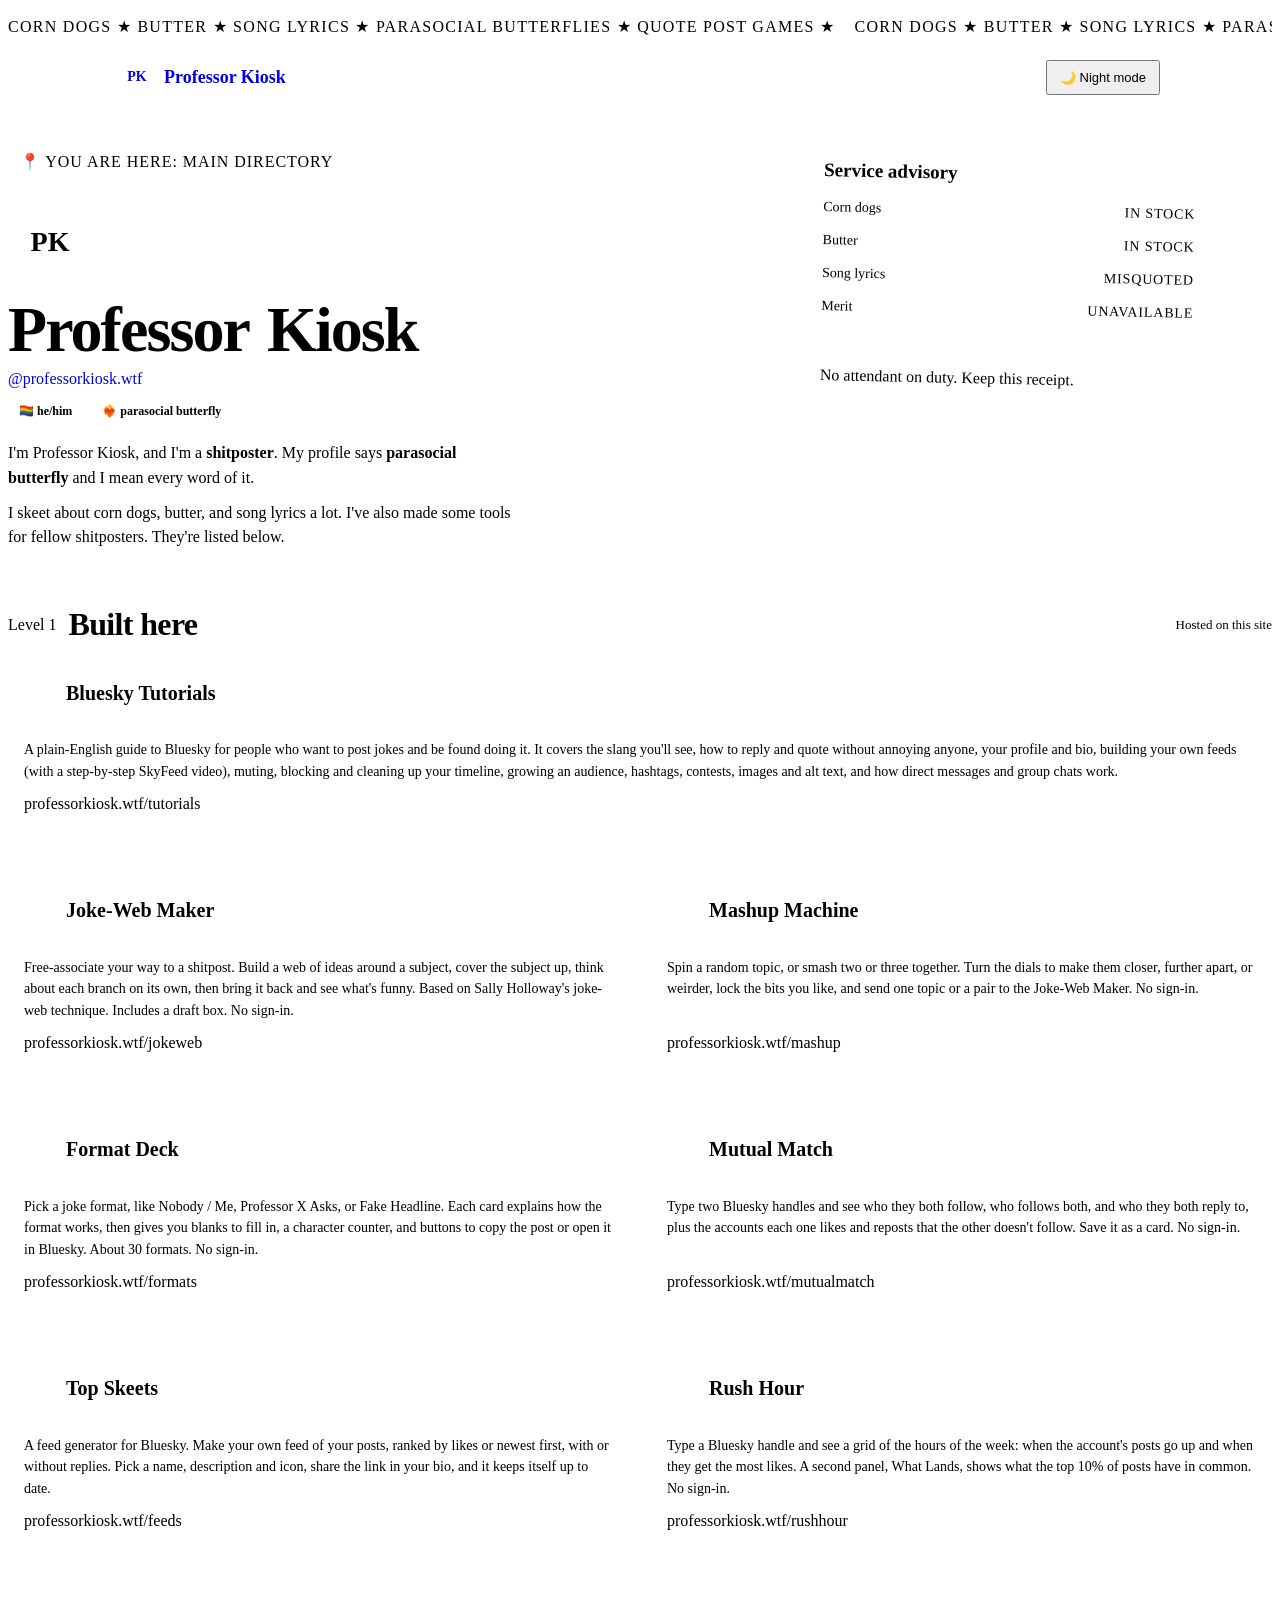
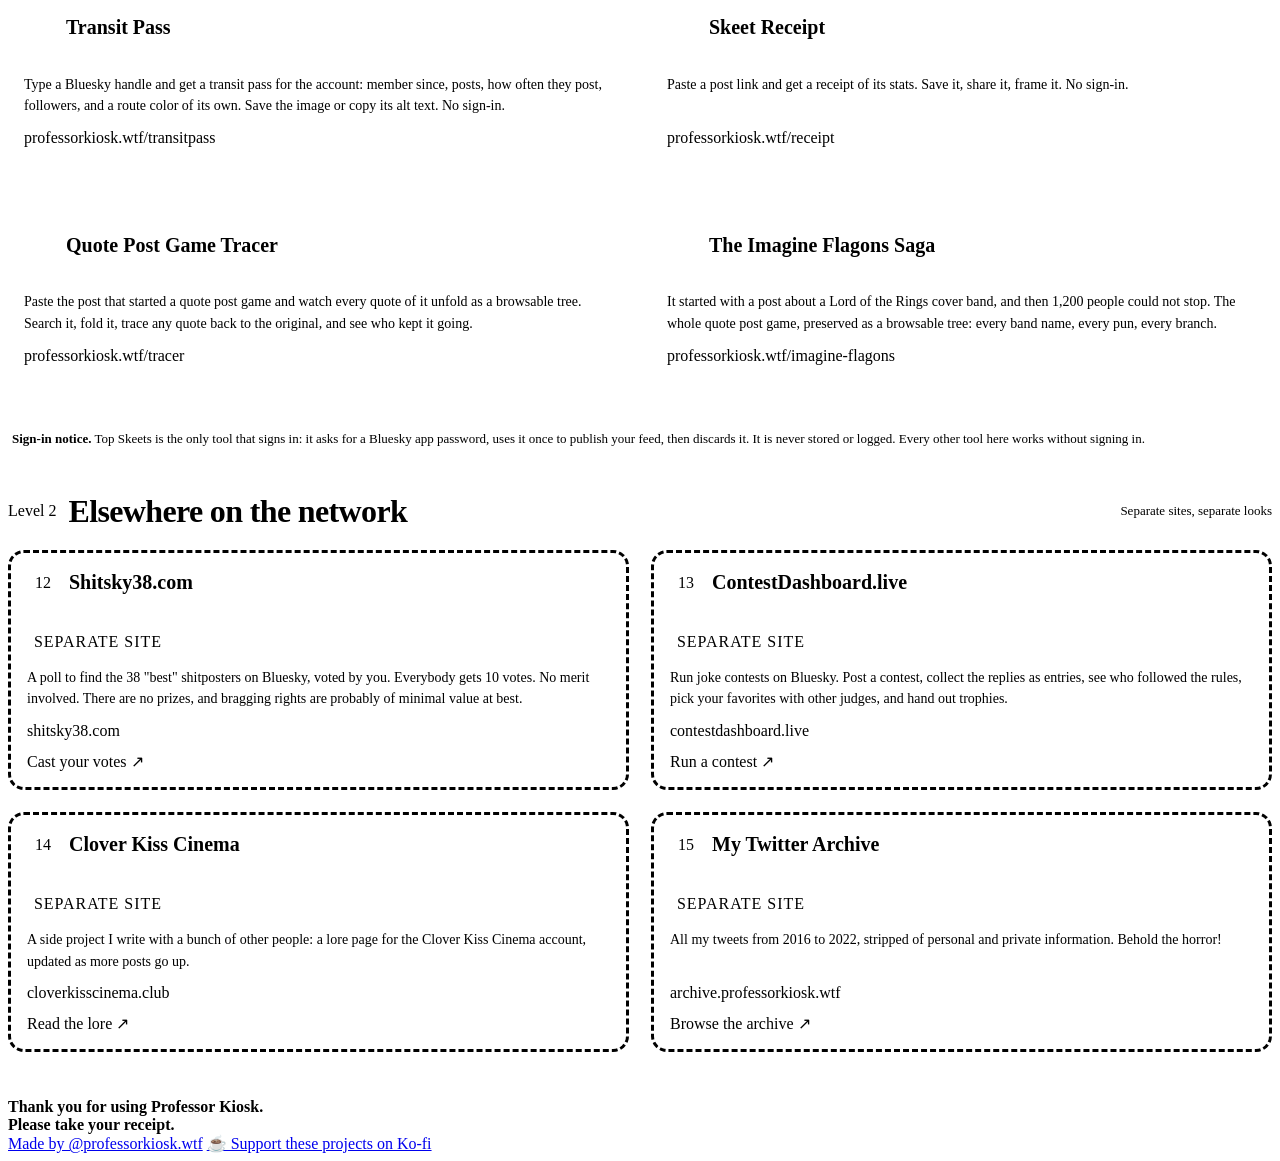
==== public/index.html @ 71673d03 "Tutorials: card, page intro and hub sign-in notice brought in line with the page content Co-Authored" ====
<!DOCTYPE html>
<html lang="en">
<head>
  <meta charset="UTF-8" />
  <meta name="viewport" content="width=device-width, initial-scale=1.0" />
  <title>Professor Kiosk</title>
<link rel="icon" type="image/svg+xml" href="/favicon.svg" />
  <meta name="description" content="Professor Kiosk: shitposter, parasocial butterfly, and maker of tools for shitposters." />
<link rel="preload" href="/fonts/dm-sans-latin-400-normal.woff2" as="font" type="font/woff2" crossorigin>
<link rel="preload" href="/fonts/dm-sans-latin-800-normal.woff2" as="font" type="font/woff2" crossorigin>
<link rel="stylesheet" href="/fonts/fonts.css">
  <script>
    // Apply the theme before first paint to avoid a light flash
    (function() {
      var saved = null;
      try { saved = localStorage.getItem('theme'); } catch (e) {}
      var dark = saved ? saved === 'dark' : window.matchMedia('(prefers-color-scheme: dark)').matches;
      if (dark) document.documentElement.setAttribute('data-theme', 'dark');
    })();
  </script>
  <link rel="stylesheet" href="/kiosk.css" />
  <style>
    /* Ticker */
    .ticker { background: var(--yellow); color: var(--navy); border-top: 3px solid var(--navy); border-bottom: 3px solid var(--navy); overflow: hidden; white-space: nowrap; font: 700 12px/1 var(--font); letter-spacing: .08em; }
    .ticker-track { display: inline-flex; padding: 9px 0; animation: tick 60s linear infinite; }
    .ticker-group { display: flex; flex: none; }
    .ticker-track span { flex: none; padding-right: 1.2em; }
    @keyframes tick { to { transform: translateX(-50%); } }

    .brand-bar { display: flex; align-items: center; justify-content: space-between; gap: 12px; padding: 14px 20px; max-width: 1040px; margin: 0 auto; width: 100%; }
    .brand { display: inline-flex; align-items: center; gap: 10px; font-weight: 800; font-size: 18px; text-decoration: none; }
    .brand .pk { width: 34px; height: 34px; border-radius: 9px; background: var(--yellow); border: 2px solid var(--navy); color: var(--navy); display: grid; place-items: center; font-size: 14px; font-weight: 800; box-shadow: var(--hard-sm); }
    .brand-bar .right { display: flex; gap: 10px; align-items: center; }
    .serving { background: var(--navy); color: #fff; font: 500 11px/1 var(--mono); letter-spacing: .08em; padding: 9px 14px; border-radius: 999px; }
    .serving b { color: var(--yellow); font-weight: 500; }
    html[data-theme="dark"] .serving { background: #0b0c26; }
    .theme-btn { padding: 8px 12px; font-size: 13px; }
    @media (max-width: 520px) { .serving { display: none; } }

    /* Hero */
    .hero { display: grid; grid-template-columns: 1fr; gap: 28px; padding: 28px 0 40px; align-items: start; }
    @media (min-width: 820px) { .hero { grid-template-columns: 1.35fr 1fr; gap: 40px; padding-top: 36px; } }
    .here { display: inline-block; background: var(--coral); color: var(--navy); border: 2px solid var(--navy); border-radius: 999px; padding: 7px 12px; font: 500 11px/1 var(--mono); letter-spacing: .06em; text-transform: uppercase; box-shadow: var(--hard-sm); margin-bottom: 22px; }
    .avatar-wrap { width: 84px; height: 84px; margin-bottom: 14px; position: relative; }
    .avatar-wrap .fallback, .avatar-wrap img { position: absolute; inset: 0; width: 100%; height: 100%; border-radius: 50%; border: 3px solid var(--navy); box-shadow: var(--hard-sm); }
    .avatar-wrap .fallback { background: var(--purple); color: var(--navy); display: grid; place-items: center; font-size: 28px; font-weight: 800; }
    .avatar-wrap img { object-fit: cover; background: var(--surface); }
    h1.name { margin: 0 0 8px; font-size: clamp(38px, 8vw, 64px); line-height: 1; font-weight: 800; letter-spacing: -.03em; }
    h1.name mark { background: linear-gradient(transparent 58%, var(--yellow) 58%, var(--yellow) 92%, transparent 92%); color: inherit; padding: 0 .08em; }
    .handle { font: 500 14px var(--mono); text-decoration: none; display: inline-block; margin-bottom: 12px; }
    .handle:hover { text-decoration: underline; }
    .pills { display: flex; gap: 8px; flex-wrap: wrap; margin-bottom: 18px; }
    .pill { font-size: 12px; font-weight: 700; border: 2px solid var(--navy); border-radius: 999px; padding: 4px 11px; color: var(--navy); }
    .pill.p { background: var(--purple); }
    .pill.t { background: var(--teal); }
    .bio p { margin: 0 0 10px; max-width: 32em; font-size: 16px; line-height: 1.55; }
    .bio strong { font-weight: 800; }

    /* Service advisory receipt */
    .receipt { background: var(--surface); border: 3px solid var(--navy); border-radius: 14px; box-shadow: 6px 6px 0 var(--coral); padding: 18px 20px 14px; transform: rotate(1.2deg); max-width: 380px; justify-self: center; width: 100%; }
    html[data-theme="dark"] .receipt { border-color: var(--line); }
    .receipt h2 { margin: 0 0 14px; font-size: 19px; font-weight: 800; display: flex; justify-content: space-between; align-items: center; }
    .receipt .row { display: flex; align-items: center; gap: 8px; margin-bottom: 9px; font-size: 14px; font-weight: 500; }
    .receipt .row .dots { flex: 1; border-bottom: 2px dotted var(--ink2); opacity: .5; transform: translateY(3px); }
    .status { font: 500 10px/1 var(--mono); letter-spacing: .06em; border: 2px solid var(--navy); border-radius: 999px; padding: 4px 8px; color: var(--navy); }
    .status.ok { background: var(--teal); }
    .status.warn { background: var(--pink); }
    .status.no { background: var(--coral); }
    .barcode { height: 28px; margin: 14px 0 6px; background: repeating-linear-gradient(90deg, var(--ink) 0 2px, transparent 2px 4px, var(--ink) 4px 5px, transparent 5px 8px, var(--ink) 8px 11px, transparent 11px 12px); opacity: .85; }
    .receipt small { font: 400 10px var(--mono); color: var(--ink2); }

    /* Sections */
    .level-head { display: flex; align-items: center; gap: 12px; flex-wrap: wrap; margin: 6px 0 20px; }
    .level-head h2 { margin: 0; font-size: clamp(24px, 4vw, 32px); font-weight: 800; letter-spacing: -.02em; }
    .level-head .aside { margin-left: auto; font-size: 13px; color: var(--ink2); }
    .section { margin-bottom: 46px; }

    .grid3 { display: grid; gap: 22px; grid-template-columns: 1fr; }
    @media (min-width: 640px) { .grid3 { grid-template-columns: 1fr 1fr; } .grid3 > .tool:first-child { grid-column: 1 / -1; } }
    .grid2 { display: grid; gap: 22px; grid-template-columns: 1fr; }
    @media (min-width: 640px) { .grid2 { grid-template-columns: 1fr 1fr; } }

    .tool { display: flex; flex-direction: column; background: var(--surface); border: 3px solid var(--navy); border-radius: 16px; box-shadow: 5px 5px 0 var(--navy); overflow: hidden; transition: transform .12s; }
    html[data-theme="dark"] .tool { border-color: var(--line); box-shadow: 5px 5px 0 var(--shadow-c); }
    .tool:hover { transform: translate(-2px, -2px) rotate(-.4deg); }
    .tool-head { display: flex; align-items: center; gap: 10px; padding: 14px 16px; background: var(--c); color: var(--navy); border-bottom: 3px solid var(--navy); }
    html[data-theme="dark"] .tool-head { border-color: var(--line); }
    .tool-head h3 { margin: 0; font-size: 20px; line-height: 1.15; font-weight: 800; }
    .num { flex: none; width: 32px; height: 32px; border-radius: 50%; background: var(--navy); color: #fff; display: grid; place-items: center; font: 500 13px var(--mono); }
    .tool-body { padding: 16px; display: flex; flex-direction: column; gap: 12px; flex: 1; }
    .tool-body p { margin: 0; font-size: 14px; line-height: 1.55; flex: 1; }
    .url { font: 400 11.5px var(--mono); color: var(--ink2); word-break: break-all; }
    .tool .k-btn { align-self: flex-start; background: var(--navy); color: #fff; border-color: var(--navy); }
    html[data-theme="dark"] .tool .k-btn { background: var(--yellow); color: var(--navy); border-color: var(--yellow); }

    .tool.ext { border-style: dashed; box-shadow: 5px 5px 0 var(--c); }
    html[data-theme="dark"] .tool.ext { border-color: var(--line); }
    .tool.ext .tool-head { color: var(--ink); background: var(--surface); border-bottom: 3px dashed var(--line); }
    .tool.ext .num { background: var(--c); color: var(--navy); border: 2px solid var(--navy); }
    .tool.ext .k-btn { background: var(--surface); color: var(--ink); border-color: var(--line); }
    html[data-theme="dark"] .tool.ext .k-btn { background: var(--surface); color: var(--ink); }
    .tag-ext { align-self: flex-start; font: 500 10px/1 var(--mono); letter-spacing: .06em; border: 2px solid var(--line); border-radius: 6px; padding: 4px 7px; color: var(--ink2); }

    .notice { margin: 20px 4px 0; font-size: 13px; color: var(--ink2); }
    .notice b { color: var(--ink); }
  </style>
</head>
<body>
  <div class="ticker" aria-hidden="true">
    <div class="ticker-track">
    <div class="ticker-group">
      <span>CORN DOGS ★ BUTTER ★ SONG LYRICS ★ PARASOCIAL BUTTERFLIES ★ QUOTE POST GAMES ★</span>
      <span>CORN DOGS ★ BUTTER ★ SONG LYRICS ★ PARASOCIAL BUTTERFLIES ★ QUOTE POST GAMES ★</span>
      <span>CORN DOGS ★ BUTTER ★ SONG LYRICS ★ PARASOCIAL BUTTERFLIES ★ QUOTE POST GAMES ★</span>
      <span>CORN DOGS ★ BUTTER ★ SONG LYRICS ★ PARASOCIAL BUTTERFLIES ★ QUOTE POST GAMES ★</span>
      <span>CORN DOGS ★ BUTTER ★ SONG LYRICS ★ PARASOCIAL BUTTERFLIES ★ QUOTE POST GAMES ★</span>
      <span>CORN DOGS ★ BUTTER ★ SONG LYRICS ★ PARASOCIAL BUTTERFLIES ★ QUOTE POST GAMES ★</span>
    </div>
    <div class="ticker-group" aria-hidden="true">
      <span>CORN DOGS ★ BUTTER ★ SONG LYRICS ★ PARASOCIAL BUTTERFLIES ★ QUOTE POST GAMES ★</span>
      <span>CORN DOGS ★ BUTTER ★ SONG LYRICS ★ PARASOCIAL BUTTERFLIES ★ QUOTE POST GAMES ★</span>
      <span>CORN DOGS ★ BUTTER ★ SONG LYRICS ★ PARASOCIAL BUTTERFLIES ★ QUOTE POST GAMES ★</span>
      <span>CORN DOGS ★ BUTTER ★ SONG LYRICS ★ PARASOCIAL BUTTERFLIES ★ QUOTE POST GAMES ★</span>
      <span>CORN DOGS ★ BUTTER ★ SONG LYRICS ★ PARASOCIAL BUTTERFLIES ★ QUOTE POST GAMES ★</span>
      <span>CORN DOGS ★ BUTTER ★ SONG LYRICS ★ PARASOCIAL BUTTERFLIES ★ QUOTE POST GAMES ★</span>
    </div>
    </div>
  </div>

  <div class="brand-bar">
    <a class="brand" href="/"><span class="pk">PK</span> Professor Kiosk</a>
    <div class="right">
      <span class="serving">NOW SERVING <b>0038</b></span>
      <button class="k-btn theme-btn" id="themeToggle" type="button" aria-label="Toggle night mode">🌙 Night mode</button>
    </div>
  </div>

  <main class="k-main k-wrap">
    <header class="hero">
      <div>
        <span class="here">📍 You are here: main directory</span>
        <div class="avatar-wrap">
          <div class="fallback" id="heroFallback" aria-hidden="true">PK</div>
          <img id="heroAvatar" data-pk-avatar src="" alt="Professor Kiosk's profile picture" hidden />
        </div>
        <h1 class="name">Professor <mark>Kiosk</mark></h1>
        <a class="handle" href="https://bsky.app/profile/professorkiosk.wtf" target="_blank" rel="noopener">@professorkiosk.wtf</a>
        <div class="pills"><span class="pill p">🏳️‍🌈 he/him</span><span class="pill t">❤️‍🔥 parasocial butterfly</span></div>
        <div class="bio">
          <p>I'm Professor Kiosk, and I'm a <strong>shitposter</strong>. My profile says <strong>parasocial butterfly</strong> and I mean every word of it.</p>
          <p>I skeet about corn dogs, butter, and song lyrics a lot. I've also made some tools for fellow shitposters. They're listed below.</p>
        </div>
      </div>

      <aside class="receipt" aria-label="Service advisory">
        <h2>Service advisory</h2>
        <div class="row">Corn dogs <span class="dots"></span> <span class="status ok">IN STOCK</span></div>
        <div class="row">Butter <span class="dots"></span> <span class="status ok">IN STOCK</span></div>
        <div class="row">Song lyrics <span class="dots"></span> <span class="status warn">MISQUOTED</span></div>
        <div class="row">Merit <span class="dots"></span> <span class="status no">UNAVAILABLE</span></div>
        <div class="barcode" aria-hidden="true"></div>
        <small>No attendant on duty. Keep this receipt.</small>
      </aside>
    </header>

    <section class="section" aria-labelledby="l1">
      <div class="level-head">
        <span class="k-tag navy">Level 1</span>
        <h2 id="l1">Built here</h2>
        <span class="aside">Hosted on this site</span>
      </div>
      <div class="grid3">
        <article class="tool" style="--c: var(--sky)">
          <div class="tool-head"><span class="num">01</span><h3>Bluesky Tutorials</h3></div>
          <div class="tool-body">
            <p>A plain-English guide to Bluesky for people who want to post jokes and be found doing it. It covers the slang you'll see, how to reply and quote without annoying anyone, your profile and bio, building your own feeds (with a step-by-step SkyFeed video), muting, blocking and cleaning up your timeline, growing an audience, hashtags, contests, images and alt text, and how direct messages and group chats work.</p>
            <span class="url">professorkiosk.wtf/tutorials</span>
            <a class="k-btn" href="/tutorials">Read the tutorials →</a>
          </div>
        </article>
        <article class="tool" style="--c: var(--yellow)">
          <div class="tool-head"><span class="num">02</span><h3>Joke-Web Maker</h3></div>
          <div class="tool-body">
            <p>Free-associate your way to a shitpost. Build a web of ideas around a subject, cover the subject up, think about each branch on its own, then bring it back and see what's funny. Based on Sally Holloway's joke-web technique. Includes a draft box. No sign-in.</p>
            <span class="url">professorkiosk.wtf/jokeweb</span>
            <a class="k-btn" href="/jokeweb">Build a web →</a>
          </div>
        </article>
        <article class="tool" style="--c: var(--pink)">
          <div class="tool-head"><span class="num">03</span><h3>Mashup Machine</h3></div>
          <div class="tool-body">
            <p>Spin a random topic, or smash two or three together. Turn the dials to make them closer, further apart, or weirder, lock the bits you like, and send one topic or a pair to the Joke-Web Maker. No sign-in.</p>
            <span class="url">professorkiosk.wtf/mashup</span>
            <a class="k-btn" href="/mashup">Spin a mashup →</a>
          </div>
        </article>
        <article class="tool" style="--c: var(--coral)">
          <div class="tool-head"><span class="num">04</span><h3>Format Deck</h3></div>
          <div class="tool-body">
            <p>Pick a joke format, like Nobody / Me, Professor X Asks, or Fake Headline. Each card explains how the format works, then gives you blanks to fill in, a character counter, and buttons to copy the post or open it in Bluesky. About 30 formats. No sign-in.</p>
            <span class="url">professorkiosk.wtf/formats</span>
            <a class="k-btn" href="/formats">Deal a card →</a>
          </div>
        </article>
        <article class="tool" style="--c: var(--teal)">
          <div class="tool-head"><span class="num">05</span><h3>Mutual Match</h3></div>
          <div class="tool-body">
            <p>Type two Bluesky handles and see who they both follow, who follows both, and who they both reply to, plus the accounts each one likes and reposts that the other doesn't follow. Save it as a card. No sign-in.</p>
            <span class="url">professorkiosk.wtf/mutualmatch</span>
            <a class="k-btn" href="/mutualmatch">Find the match →</a>
          </div>
        </article>
        <article class="tool" style="--c: var(--purple)">
          <div class="tool-head"><span class="num">06</span><h3>Top Skeets</h3></div>
          <div class="tool-body">
            <p>A feed generator for Bluesky. Make your own feed of your posts, ranked by likes or newest first, with or without replies. Pick a name, description and icon, share the link in your bio, and it keeps itself up to date.</p>
            <span class="url">professorkiosk.wtf/feeds</span>
            <a class="k-btn" href="/feeds">Make your feed →</a>
          </div>
        </article>
        <article class="tool" style="--c: var(--yellow)">
          <div class="tool-head"><span class="num">07</span><h3>Rush Hour</h3></div>
          <div class="tool-body">
            <p>Type a Bluesky handle and see a grid of the hours of the week: when the account's posts go up and when they get the most likes. A second panel, What Lands, shows what the top 10% of posts have in common. No sign-in.</p>
            <span class="url">professorkiosk.wtf/rushhour</span>
            <a class="k-btn" href="/rushhour">See the rush →</a>
          </div>
        </article>
        <article class="tool" style="--c: var(--teal)">
          <div class="tool-head"><span class="num">08</span><h3>Transit Pass</h3></div>
          <div class="tool-body">
            <p>Type a Bluesky handle and get a transit pass for the account: member since, posts, how often they post, followers, and a route color of its own. Save the image or copy its alt text. No sign-in.</p>
            <span class="url">professorkiosk.wtf/transitpass</span>
            <a class="k-btn" href="/transitpass">Print a pass →</a>
          </div>
        </article>
        <article class="tool" style="--c: var(--sky)">
          <div class="tool-head"><span class="num">09</span><h3>Skeet Receipt</h3></div>
          <div class="tool-body">
            <p>Paste a post link and get a receipt of its stats. Save it, share it, frame it. No sign-in.</p>
            <span class="url">professorkiosk.wtf/receipt</span>
            <a class="k-btn" href="/receipt">Print a receipt →</a>
          </div>
        </article>
        <article class="tool" style="--c: var(--coral)">
          <div class="tool-head"><span class="num">10</span><h3>Quote Post Game Tracer</h3></div>
          <div class="tool-body">
            <p>Paste the post that started a quote post game and watch every quote of it unfold as a browsable tree. Search it, fold it, trace any quote back to the original, and see who kept it going.</p>
            <span class="url">professorkiosk.wtf/tracer</span>
            <a class="k-btn" href="/tracer">Trace a post →</a>
          </div>
        </article>
        <article class="tool" style="--c: var(--purple)">
          <div class="tool-head"><span class="num">11</span><h3>The Imagine Flagons Saga</h3></div>
          <div class="tool-body">
            <p>It started with a post about a Lord of the Rings cover band, and then 1,200 people could not stop. The whole quote post game, preserved as a browsable tree: every band name, every pun, every branch.</p>
            <span class="url">professorkiosk.wtf/imagine-flagons</span>
            <a class="k-btn" href="/imagine-flagons">Explore the saga →</a>
          </div>
        </article>
</div>
      <p class="notice"><b>Sign-in notice.</b> Top Skeets is the only tool that signs in: it asks for a Bluesky app password, uses it once to publish your feed, then discards it. It is never stored or logged. Every other tool here works without signing in.</p>
    </section>

    <section class="section" aria-labelledby="l2">
      <div class="level-head">
        <span class="k-tag navy">Level 2</span>
        <h2 id="l2">Elsewhere on the network</h2>
        <span class="aside">Separate sites, separate looks</span>
      </div>
      <div class="grid2">
        <a class="tool ext" style="--c: var(--pink); text-decoration:none; color:inherit" href="https://shitsky38.com" target="_blank" rel="noopener">
          <div class="tool-head"><span class="num">12</span><h3>Shitsky38.com</h3></div>
          <div class="tool-body">
            <span class="tag-ext">SEPARATE SITE</span>
            <p>A poll to find the 38 "best" shitposters on Bluesky, voted by you. Everybody gets 10 votes. No merit involved. There are no prizes, and bragging rights are probably of minimal value at best.</p>
            <span class="url">shitsky38.com</span>
            <span class="k-btn">Cast your votes ↗</span>
          </div>
        </a>
        <a class="tool ext" style="--c: var(--yellow); text-decoration:none; color:inherit" href="https://contestdashboard.live" target="_blank" rel="noopener">
          <div class="tool-head"><span class="num">13</span><h3>ContestDashboard.live</h3></div>
          <div class="tool-body">
            <span class="tag-ext">SEPARATE SITE</span>
            <p>Run joke contests on Bluesky. Post a contest, collect the replies as entries, see who followed the rules, pick your favorites with other judges, and hand out trophies.</p>
            <span class="url">contestdashboard.live</span>
            <span class="k-btn">Run a contest ↗</span>
          </div>
        </a>
        <a class="tool ext" style="--c: var(--sky); text-decoration:none; color:inherit" href="https://cloverkisscinema.club" target="_blank" rel="noopener">
          <div class="tool-head"><span class="num">14</span><h3>Clover Kiss Cinema</h3></div>
          <div class="tool-body">
            <span class="tag-ext">SEPARATE SITE</span>
            <p>A side project I write with a bunch of other people: a lore page for the Clover Kiss Cinema account, updated as more posts go up.</p>
            <span class="url">cloverkisscinema.club</span>
            <span class="k-btn">Read the lore ↗</span>
          </div>
        </a>
        <a class="tool ext" style="--c: var(--teal); text-decoration:none; color:inherit" href="https://archive.professorkiosk.wtf" target="_blank" rel="noopener">
          <div class="tool-head"><span class="num">15</span><h3>My Twitter Archive</h3></div>
          <div class="tool-body">
            <span class="tag-ext">SEPARATE SITE</span>
            <p>All my tweets from 2016 to 2022, stripped of personal and private information. Behold the horror!</p>
            <span class="url">archive.professorkiosk.wtf</span>
            <span class="k-btn">Browse the archive ↗</span>
          </div>
        </a>
      </div>
    </section>
  </main>

<footer class="k-foot">
  <div class="k-wrap">
    <strong>Thank you for using Professor Kiosk.<br />Please take your receipt.</strong>
    <div class="links">
      <a class="by" href="https://bsky.app/profile/professorkiosk.wtf" target="_blank" rel="noopener"><img class="footer-avatar" data-pk-avatar src="" alt="" hidden />Made by @professorkiosk.wtf</a>
      <a class="kofi" href="https://ko-fi.com/professorkiosk" target="_blank" rel="noopener">&#9749; Support these projects on Ko-fi</a>
    </div>
  </div>
</footer>

  <script>
    // Night mode, sharing the 'theme' key with every other page
    function applyThemeLabel() {
      var dark = document.documentElement.getAttribute('data-theme') === 'dark';
      document.getElementById('themeToggle').textContent = dark ? '☀️ Day mode' : '🌙 Night mode';
    }
    document.getElementById('themeToggle').addEventListener('click', function() {
      var dark = document.documentElement.getAttribute('data-theme') === 'dark';
      if (dark) document.documentElement.removeAttribute('data-theme');
      else document.documentElement.setAttribute('data-theme', 'dark');
      try { localStorage.setItem('theme', dark ? 'light' : 'dark'); } catch (e) {}
      applyThemeLabel();
    });
    applyThemeLabel();
  </script>
<script src="/kiosk.js" defer></script>
</body>
</html>
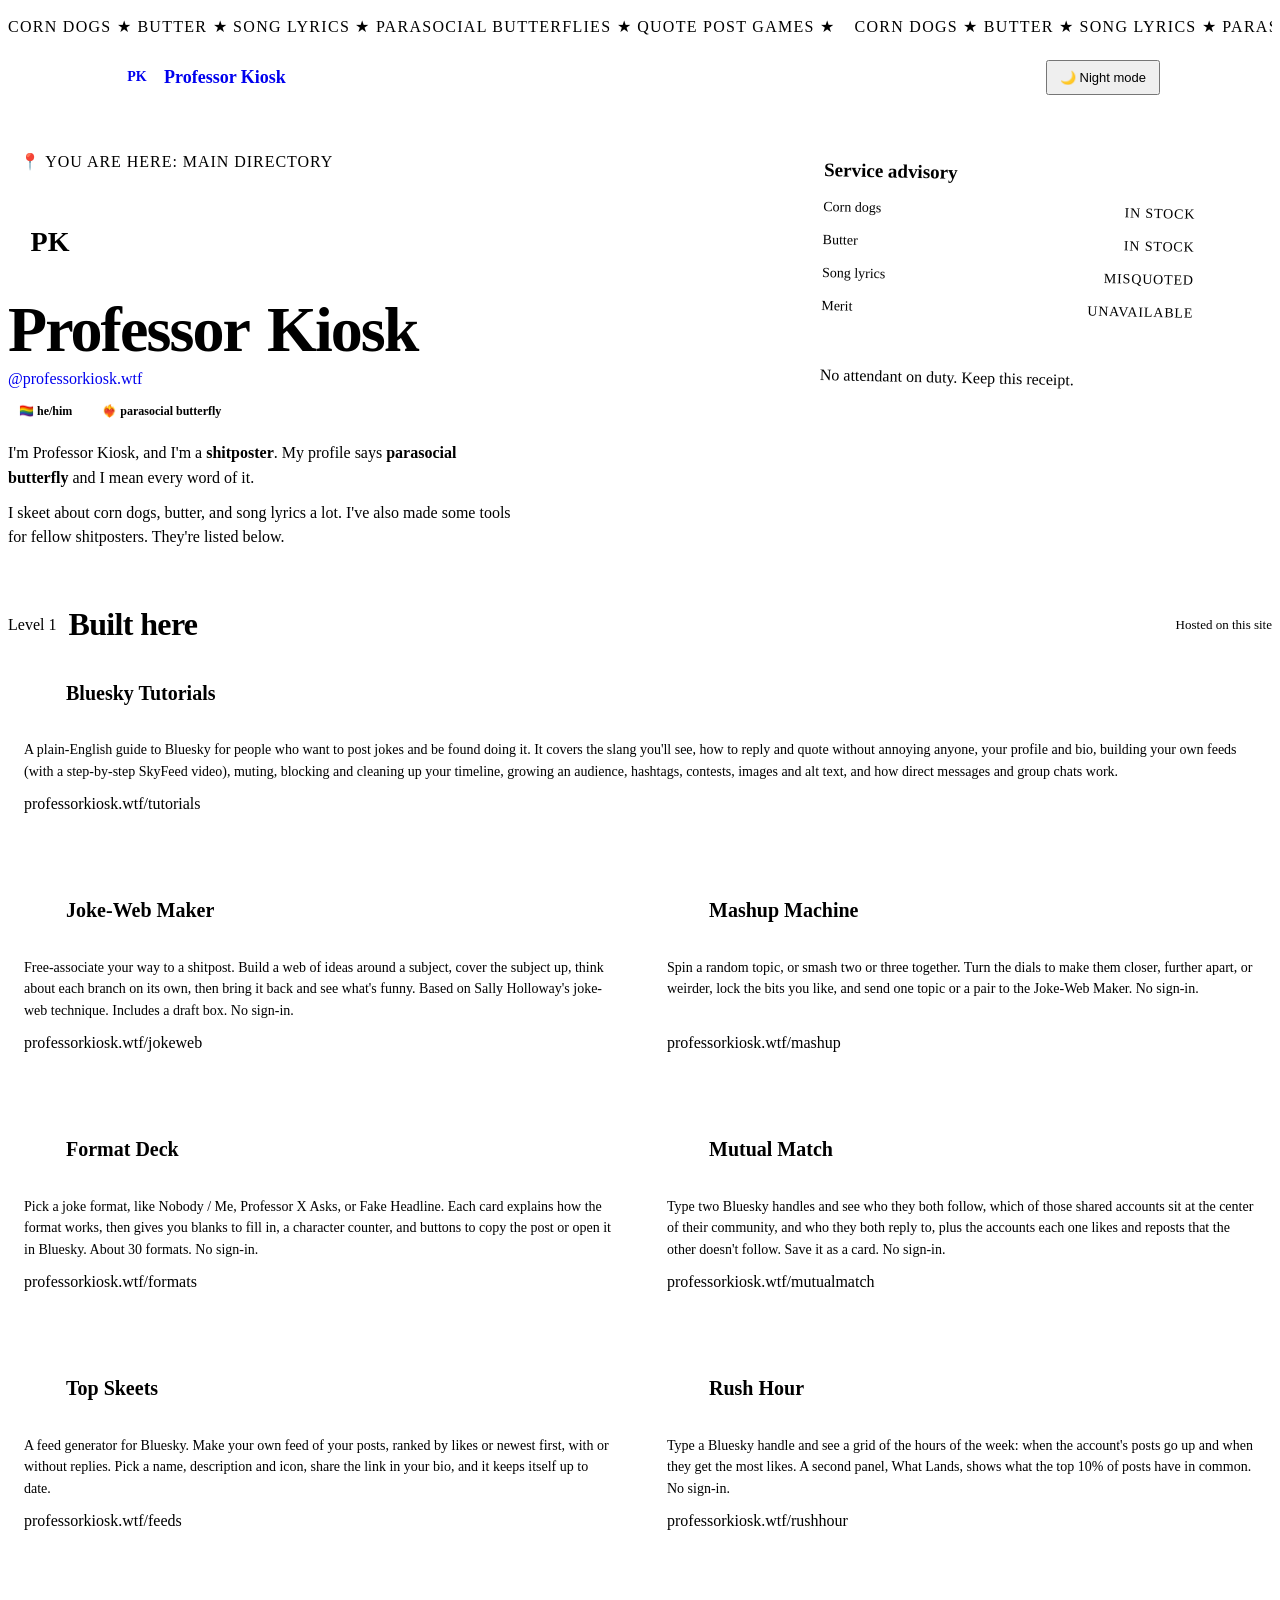
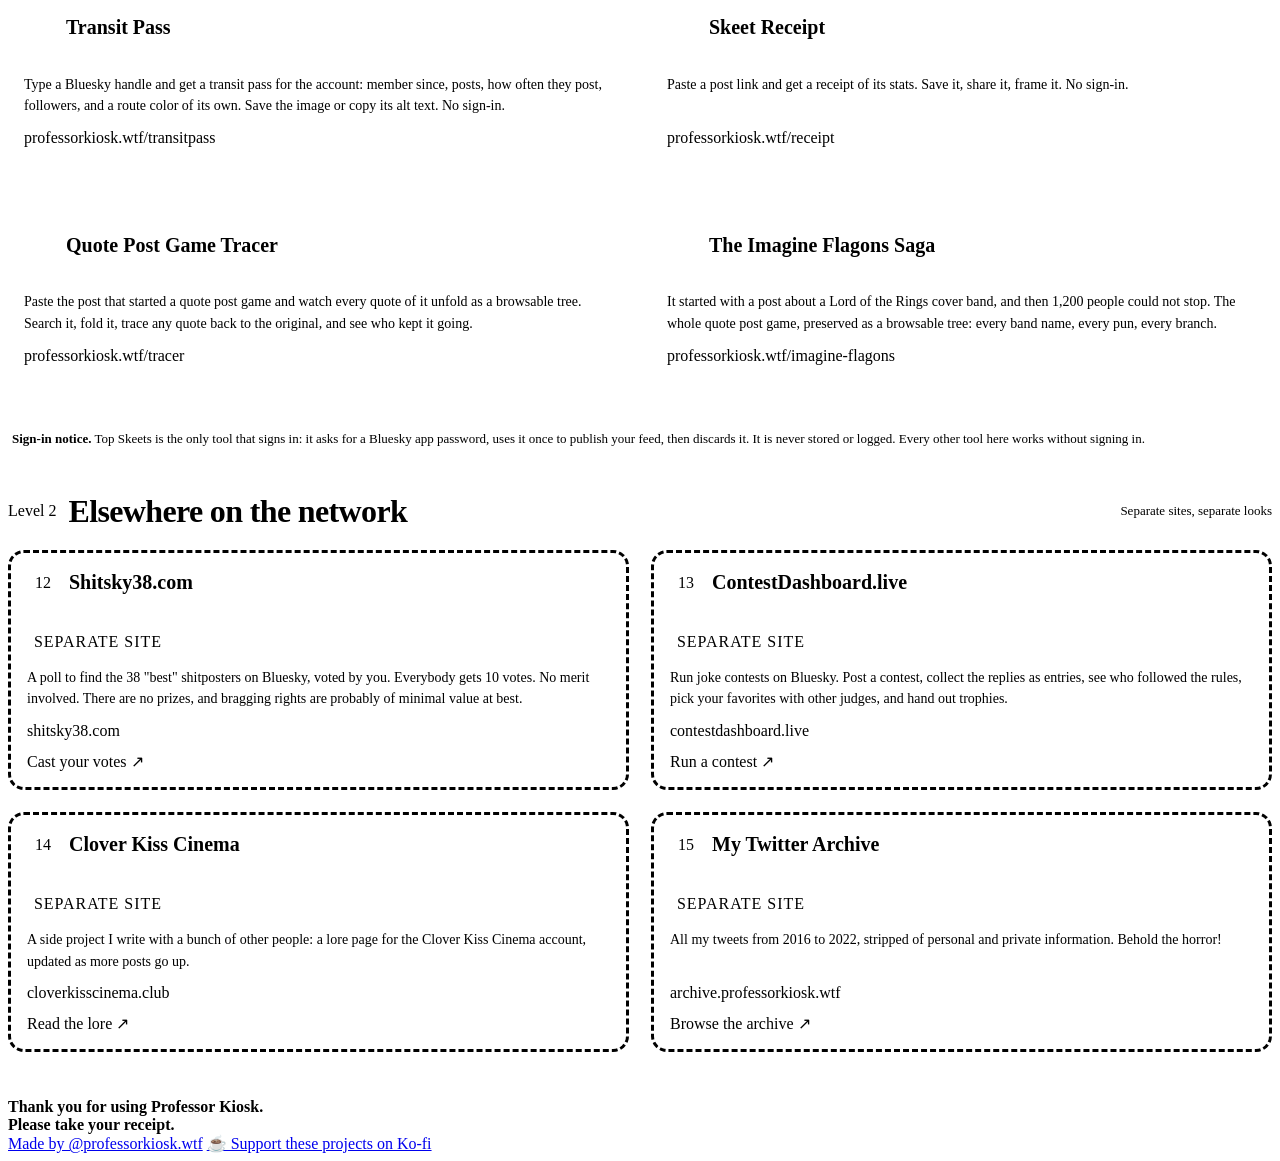
==== commit 558555d4: "Mutual Match: card, hero and Help text now describe Community instead of followers Co-Authored-By: C" ====
--- a/public/index.html
+++ b/public/index.html
@@ -205,7 +205,7 @@
         <article class="tool" style="--c: var(--teal)">
           <div class="tool-head"><span class="num">05</span><h3>Mutual Match</h3></div>
           <div class="tool-body">
-            <p>Type two Bluesky handles and see who they both follow, who follows both, and who they both reply to, plus the accounts each one likes and reposts that the other doesn't follow. Save it as a card. No sign-in.</p>
+            <p>Type two Bluesky handles and see who they both follow, which of those shared accounts sit at the center of their community, and who they both reply to, plus the accounts each one likes and reposts that the other doesn't follow. Save it as a card. No sign-in.</p>
             <span class="url">professorkiosk.wtf/mutualmatch</span>
             <a class="k-btn" href="/mutualmatch">Find the match →</a>
           </div>
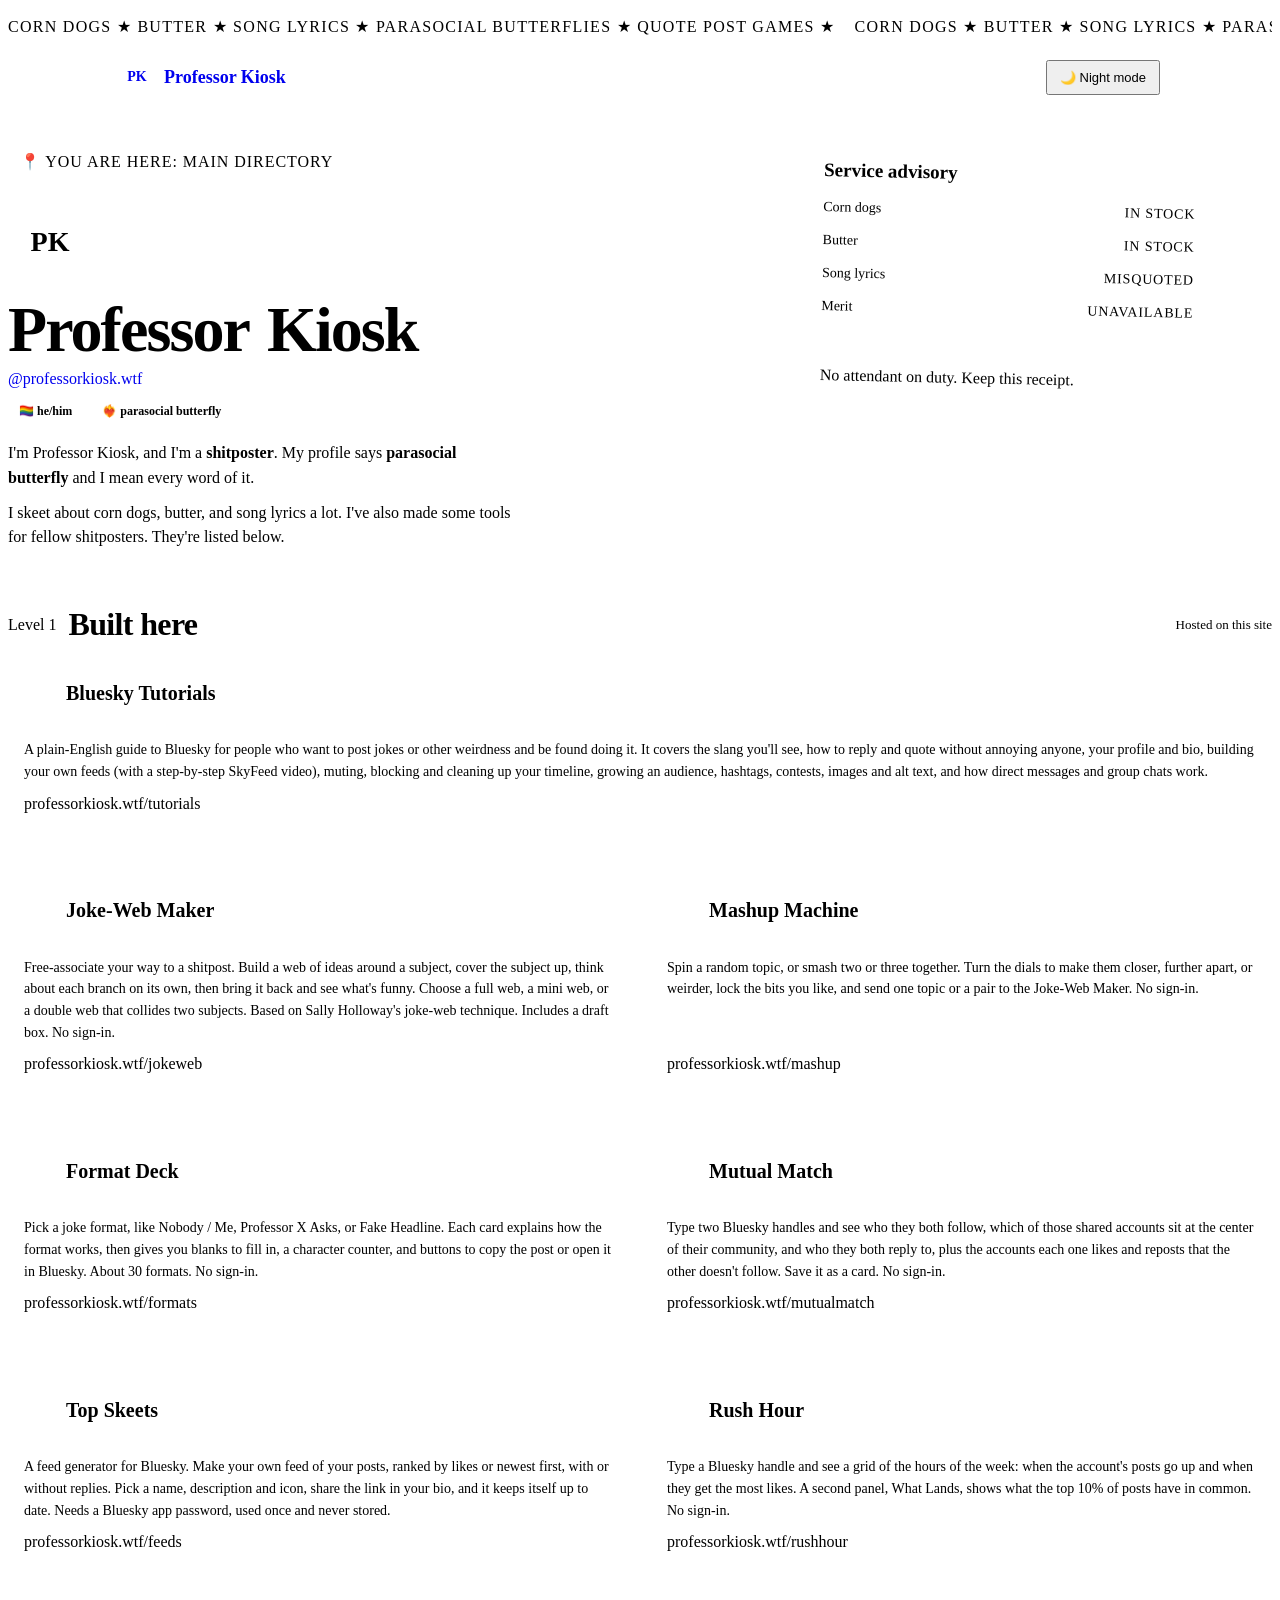
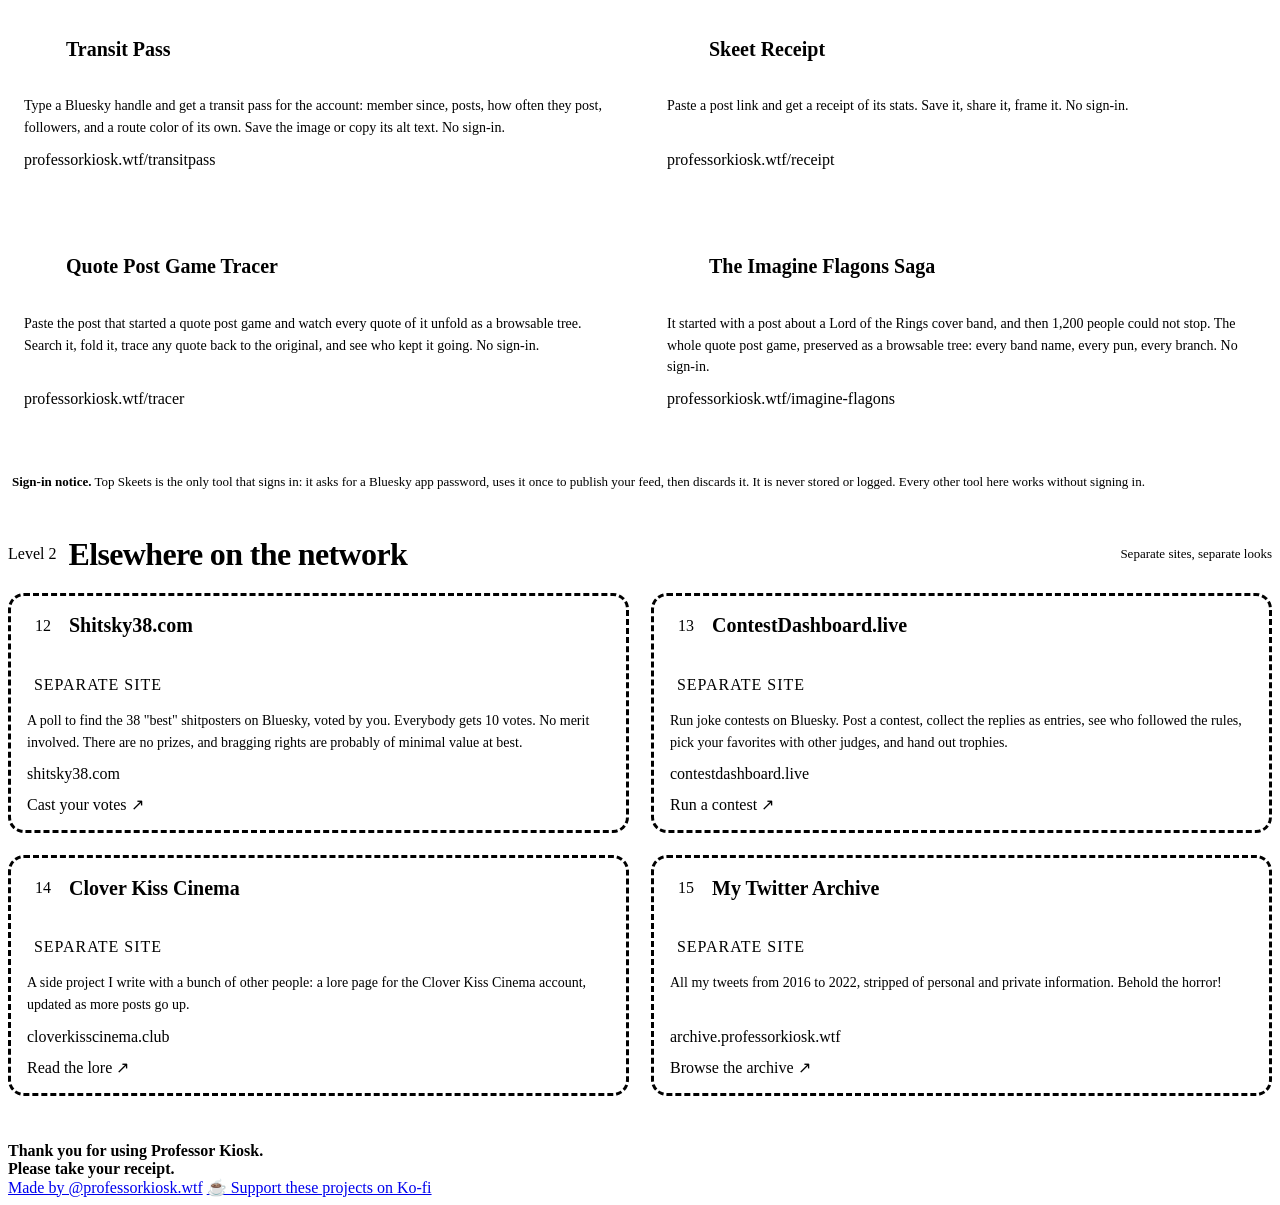
==== commit 40d65372: "Fix the card inconsistencies; apply the developer's edits to three Tutorials sections Co-Authored-By" ====
--- a/public/index.html
+++ b/public/index.html
@@ -173,7 +173,7 @@
         <article class="tool" style="--c: var(--sky)">
           <div class="tool-head"><span class="num">01</span><h3>Bluesky Tutorials</h3></div>
           <div class="tool-body">
-            <p>A plain-English guide to Bluesky for people who want to post jokes and be found doing it. It covers the slang you'll see, how to reply and quote without annoying anyone, your profile and bio, building your own feeds (with a step-by-step SkyFeed video), muting, blocking and cleaning up your timeline, growing an audience, hashtags, contests, images and alt text, and how direct messages and group chats work.</p>
+            <p>A plain-English guide to Bluesky for people who want to post jokes or other weirdness and be found doing it. It covers the slang you'll see, how to reply and quote without annoying anyone, your profile and bio, building your own feeds (with a step-by-step SkyFeed video), muting, blocking and cleaning up your timeline, growing an audience, hashtags, contests, images and alt text, and how direct messages and group chats work.</p>
             <span class="url">professorkiosk.wtf/tutorials</span>
             <a class="k-btn" href="/tutorials">Read the tutorials →</a>
           </div>
@@ -181,7 +181,7 @@
         <article class="tool" style="--c: var(--yellow)">
           <div class="tool-head"><span class="num">02</span><h3>Joke-Web Maker</h3></div>
           <div class="tool-body">
-            <p>Free-associate your way to a shitpost. Build a web of ideas around a subject, cover the subject up, think about each branch on its own, then bring it back and see what's funny. Based on Sally Holloway's joke-web technique. Includes a draft box. No sign-in.</p>
+            <p>Free-associate your way to a shitpost. Build a web of ideas around a subject, cover the subject up, think about each branch on its own, then bring it back and see what's funny. Choose a full web, a mini web, or a double web that collides two subjects. Based on Sally Holloway's joke-web technique. Includes a draft box. No sign-in.</p>
             <span class="url">professorkiosk.wtf/jokeweb</span>
             <a class="k-btn" href="/jokeweb">Build a web →</a>
           </div>
@@ -213,7 +213,7 @@
         <article class="tool" style="--c: var(--purple)">
           <div class="tool-head"><span class="num">06</span><h3>Top Skeets</h3></div>
           <div class="tool-body">
-            <p>A feed generator for Bluesky. Make your own feed of your posts, ranked by likes or newest first, with or without replies. Pick a name, description and icon, share the link in your bio, and it keeps itself up to date.</p>
+            <p>A feed generator for Bluesky. Make your own feed of your posts, ranked by likes or newest first, with or without replies. Pick a name, description and icon, share the link in your bio, and it keeps itself up to date. Needs a Bluesky app password, used once and never stored.</p>
             <span class="url">professorkiosk.wtf/feeds</span>
             <a class="k-btn" href="/feeds">Make your feed →</a>
           </div>
@@ -245,7 +245,7 @@
         <article class="tool" style="--c: var(--coral)">
           <div class="tool-head"><span class="num">10</span><h3>Quote Post Game Tracer</h3></div>
           <div class="tool-body">
-            <p>Paste the post that started a quote post game and watch every quote of it unfold as a browsable tree. Search it, fold it, trace any quote back to the original, and see who kept it going.</p>
+            <p>Paste the post that started a quote post game and watch every quote of it unfold as a browsable tree. Search it, fold it, trace any quote back to the original, and see who kept it going. No sign-in.</p>
             <span class="url">professorkiosk.wtf/tracer</span>
             <a class="k-btn" href="/tracer">Trace a post →</a>
           </div>
@@ -253,7 +253,7 @@
         <article class="tool" style="--c: var(--purple)">
           <div class="tool-head"><span class="num">11</span><h3>The Imagine Flagons Saga</h3></div>
           <div class="tool-body">
-            <p>It started with a post about a Lord of the Rings cover band, and then 1,200 people could not stop. The whole quote post game, preserved as a browsable tree: every band name, every pun, every branch.</p>
+            <p>It started with a post about a Lord of the Rings cover band, and then 1,200 people could not stop. The whole quote post game, preserved as a browsable tree: every band name, every pun, every branch. No sign-in.</p>
             <span class="url">professorkiosk.wtf/imagine-flagons</span>
             <a class="k-btn" href="/imagine-flagons">Explore the saga →</a>
           </div>
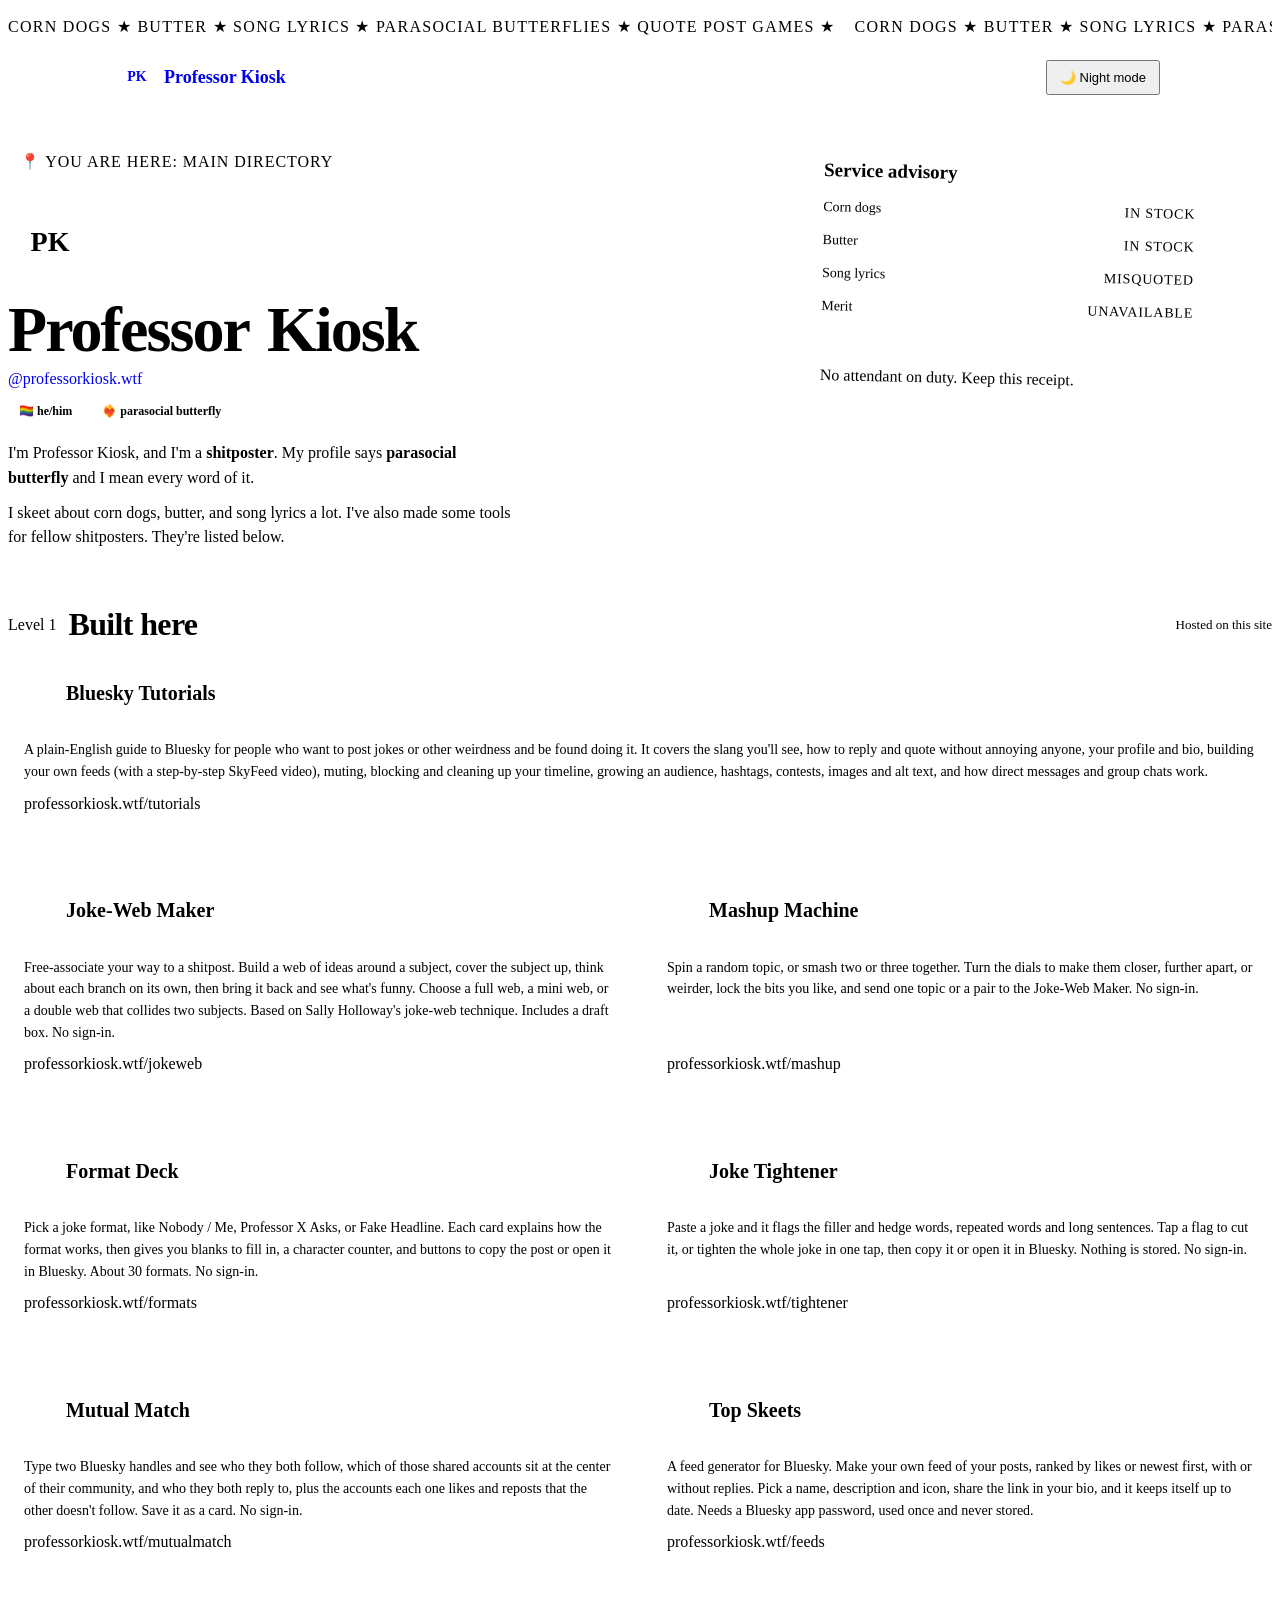
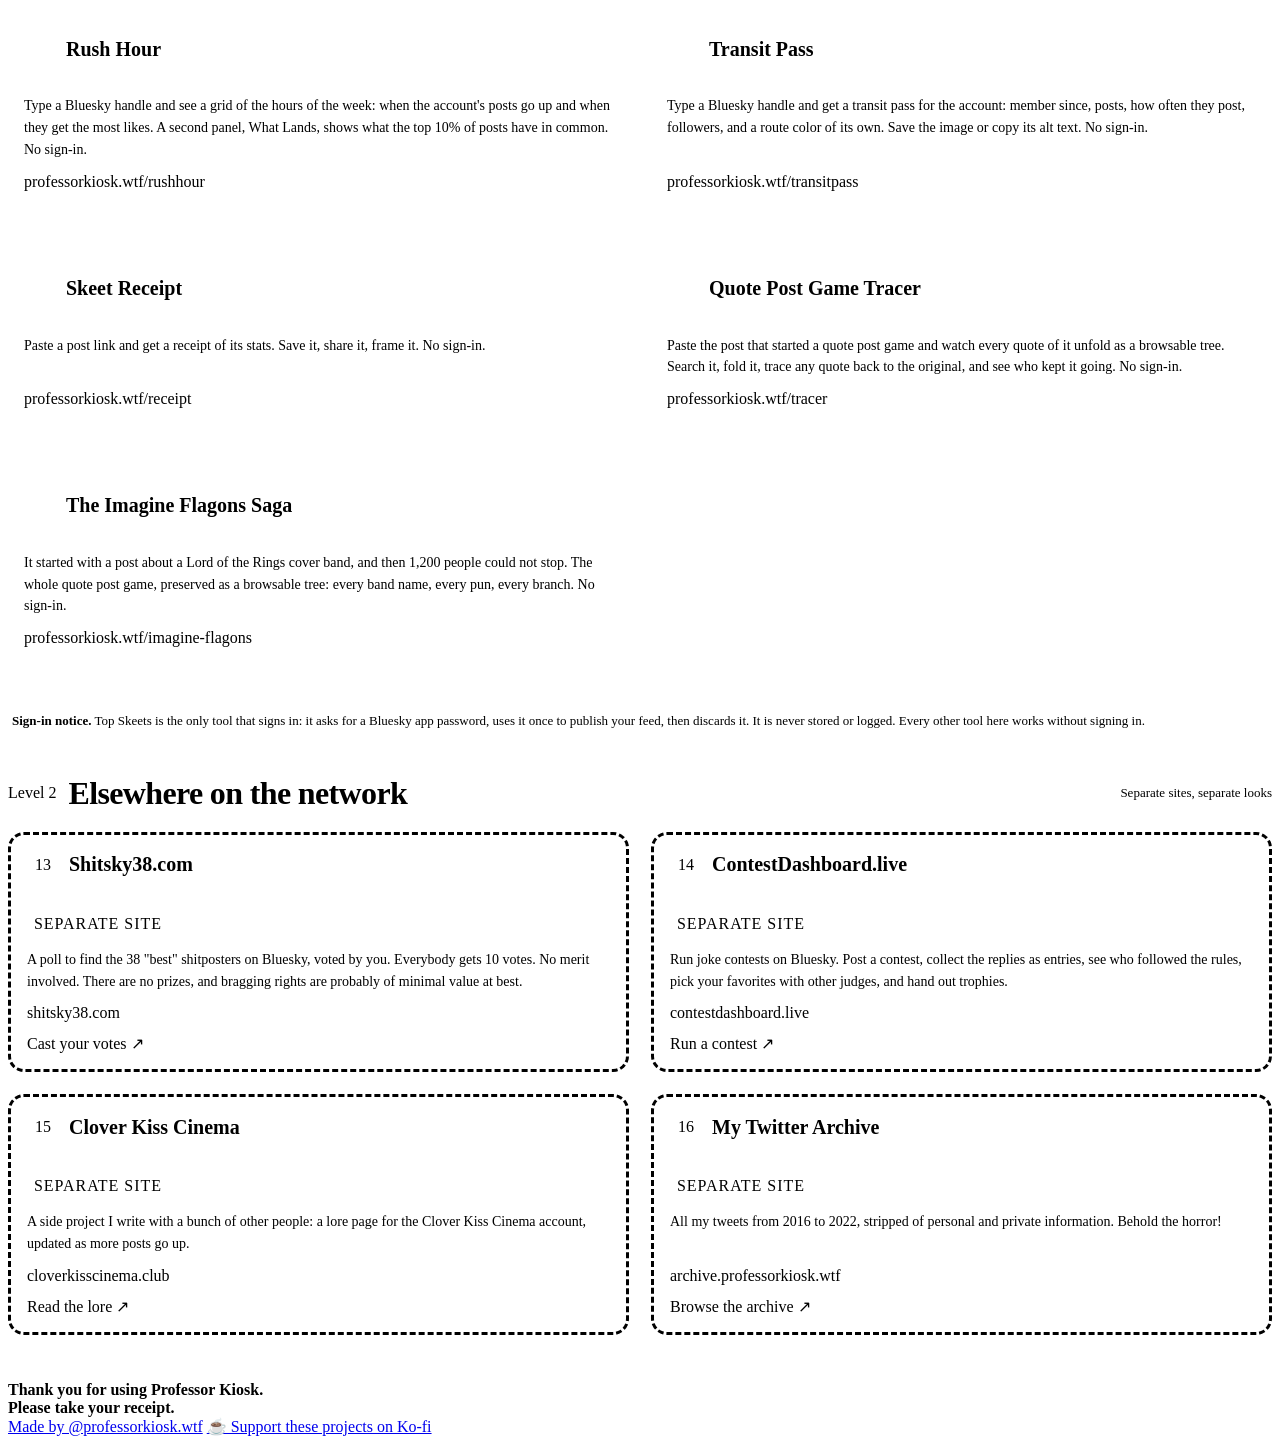
==== commit 60458561: "Add Joke Tightener (tool 05) before Mutual Match; mention it in Tutorials; renumber the hub Co-Autho" ====
--- a/public/index.html
+++ b/public/index.html
@@ -202,8 +202,16 @@
             <a class="k-btn" href="/formats">Deal a card →</a>
           </div>
         </article>
+        <article class="tool" style="--c: var(--sky)">
+          <div class="tool-head"><span class="num">05</span><h3>Joke Tightener</h3></div>
+          <div class="tool-body">
+            <p>Paste a joke and it flags the filler and hedge words, repeated words and long sentences. Tap a flag to cut it, or tighten the whole joke in one tap, then copy it or open it in Bluesky. Nothing is stored. No sign-in.</p>
+            <span class="url">professorkiosk.wtf/tightener</span>
+            <a class="k-btn" href="/tightener">Tighten a joke →</a>
+          </div>
+        </article>
         <article class="tool" style="--c: var(--teal)">
-          <div class="tool-head"><span class="num">05</span><h3>Mutual Match</h3></div>
+          <div class="tool-head"><span class="num">06</span><h3>Mutual Match</h3></div>
           <div class="tool-body">
             <p>Type two Bluesky handles and see who they both follow, which of those shared accounts sit at the center of their community, and who they both reply to, plus the accounts each one likes and reposts that the other doesn't follow. Save it as a card. No sign-in.</p>
             <span class="url">professorkiosk.wtf/mutualmatch</span>
@@ -211,7 +219,7 @@
           </div>
         </article>
         <article class="tool" style="--c: var(--purple)">
-          <div class="tool-head"><span class="num">06</span><h3>Top Skeets</h3></div>
+          <div class="tool-head"><span class="num">07</span><h3>Top Skeets</h3></div>
           <div class="tool-body">
             <p>A feed generator for Bluesky. Make your own feed of your posts, ranked by likes or newest first, with or without replies. Pick a name, description and icon, share the link in your bio, and it keeps itself up to date. Needs a Bluesky app password, used once and never stored.</p>
             <span class="url">professorkiosk.wtf/feeds</span>
@@ -219,7 +227,7 @@
           </div>
         </article>
         <article class="tool" style="--c: var(--yellow)">
-          <div class="tool-head"><span class="num">07</span><h3>Rush Hour</h3></div>
+          <div class="tool-head"><span class="num">08</span><h3>Rush Hour</h3></div>
           <div class="tool-body">
             <p>Type a Bluesky handle and see a grid of the hours of the week: when the account's posts go up and when they get the most likes. A second panel, What Lands, shows what the top 10% of posts have in common. No sign-in.</p>
             <span class="url">professorkiosk.wtf/rushhour</span>
@@ -227,7 +235,7 @@
           </div>
         </article>
         <article class="tool" style="--c: var(--teal)">
-          <div class="tool-head"><span class="num">08</span><h3>Transit Pass</h3></div>
+          <div class="tool-head"><span class="num">09</span><h3>Transit Pass</h3></div>
           <div class="tool-body">
             <p>Type a Bluesky handle and get a transit pass for the account: member since, posts, how often they post, followers, and a route color of its own. Save the image or copy its alt text. No sign-in.</p>
             <span class="url">professorkiosk.wtf/transitpass</span>
@@ -235,7 +243,7 @@
           </div>
         </article>
         <article class="tool" style="--c: var(--sky)">
-          <div class="tool-head"><span class="num">09</span><h3>Skeet Receipt</h3></div>
+          <div class="tool-head"><span class="num">10</span><h3>Skeet Receipt</h3></div>
           <div class="tool-body">
             <p>Paste a post link and get a receipt of its stats. Save it, share it, frame it. No sign-in.</p>
             <span class="url">professorkiosk.wtf/receipt</span>
@@ -243,7 +251,7 @@
           </div>
         </article>
         <article class="tool" style="--c: var(--coral)">
-          <div class="tool-head"><span class="num">10</span><h3>Quote Post Game Tracer</h3></div>
+          <div class="tool-head"><span class="num">11</span><h3>Quote Post Game Tracer</h3></div>
           <div class="tool-body">
             <p>Paste the post that started a quote post game and watch every quote of it unfold as a browsable tree. Search it, fold it, trace any quote back to the original, and see who kept it going. No sign-in.</p>
             <span class="url">professorkiosk.wtf/tracer</span>
@@ -251,7 +259,7 @@
           </div>
         </article>
         <article class="tool" style="--c: var(--purple)">
-          <div class="tool-head"><span class="num">11</span><h3>The Imagine Flagons Saga</h3></div>
+          <div class="tool-head"><span class="num">12</span><h3>The Imagine Flagons Saga</h3></div>
           <div class="tool-body">
             <p>It started with a post about a Lord of the Rings cover band, and then 1,200 people could not stop. The whole quote post game, preserved as a browsable tree: every band name, every pun, every branch. No sign-in.</p>
             <span class="url">professorkiosk.wtf/imagine-flagons</span>
@@ -270,7 +278,7 @@
       </div>
       <div class="grid2">
         <a class="tool ext" style="--c: var(--pink); text-decoration:none; color:inherit" href="https://shitsky38.com" target="_blank" rel="noopener">
-          <div class="tool-head"><span class="num">12</span><h3>Shitsky38.com</h3></div>
+          <div class="tool-head"><span class="num">13</span><h3>Shitsky38.com</h3></div>
           <div class="tool-body">
             <span class="tag-ext">SEPARATE SITE</span>
             <p>A poll to find the 38 "best" shitposters on Bluesky, voted by you. Everybody gets 10 votes. No merit involved. There are no prizes, and bragging rights are probably of minimal value at best.</p>
@@ -279,7 +287,7 @@
           </div>
         </a>
         <a class="tool ext" style="--c: var(--yellow); text-decoration:none; color:inherit" href="https://contestdashboard.live" target="_blank" rel="noopener">
-          <div class="tool-head"><span class="num">13</span><h3>ContestDashboard.live</h3></div>
+          <div class="tool-head"><span class="num">14</span><h3>ContestDashboard.live</h3></div>
           <div class="tool-body">
             <span class="tag-ext">SEPARATE SITE</span>
             <p>Run joke contests on Bluesky. Post a contest, collect the replies as entries, see who followed the rules, pick your favorites with other judges, and hand out trophies.</p>
@@ -288,7 +296,7 @@
           </div>
         </a>
         <a class="tool ext" style="--c: var(--sky); text-decoration:none; color:inherit" href="https://cloverkisscinema.club" target="_blank" rel="noopener">
-          <div class="tool-head"><span class="num">14</span><h3>Clover Kiss Cinema</h3></div>
+          <div class="tool-head"><span class="num">15</span><h3>Clover Kiss Cinema</h3></div>
           <div class="tool-body">
             <span class="tag-ext">SEPARATE SITE</span>
             <p>A side project I write with a bunch of other people: a lore page for the Clover Kiss Cinema account, updated as more posts go up.</p>
@@ -297,7 +305,7 @@
           </div>
         </a>
         <a class="tool ext" style="--c: var(--teal); text-decoration:none; color:inherit" href="https://archive.professorkiosk.wtf" target="_blank" rel="noopener">
-          <div class="tool-head"><span class="num">15</span><h3>My Twitter Archive</h3></div>
+          <div class="tool-head"><span class="num">16</span><h3>My Twitter Archive</h3></div>
           <div class="tool-body">
             <span class="tag-ext">SEPARATE SITE</span>
             <p>All my tweets from 2016 to 2022, stripped of personal and private information. Behold the horror!</p>
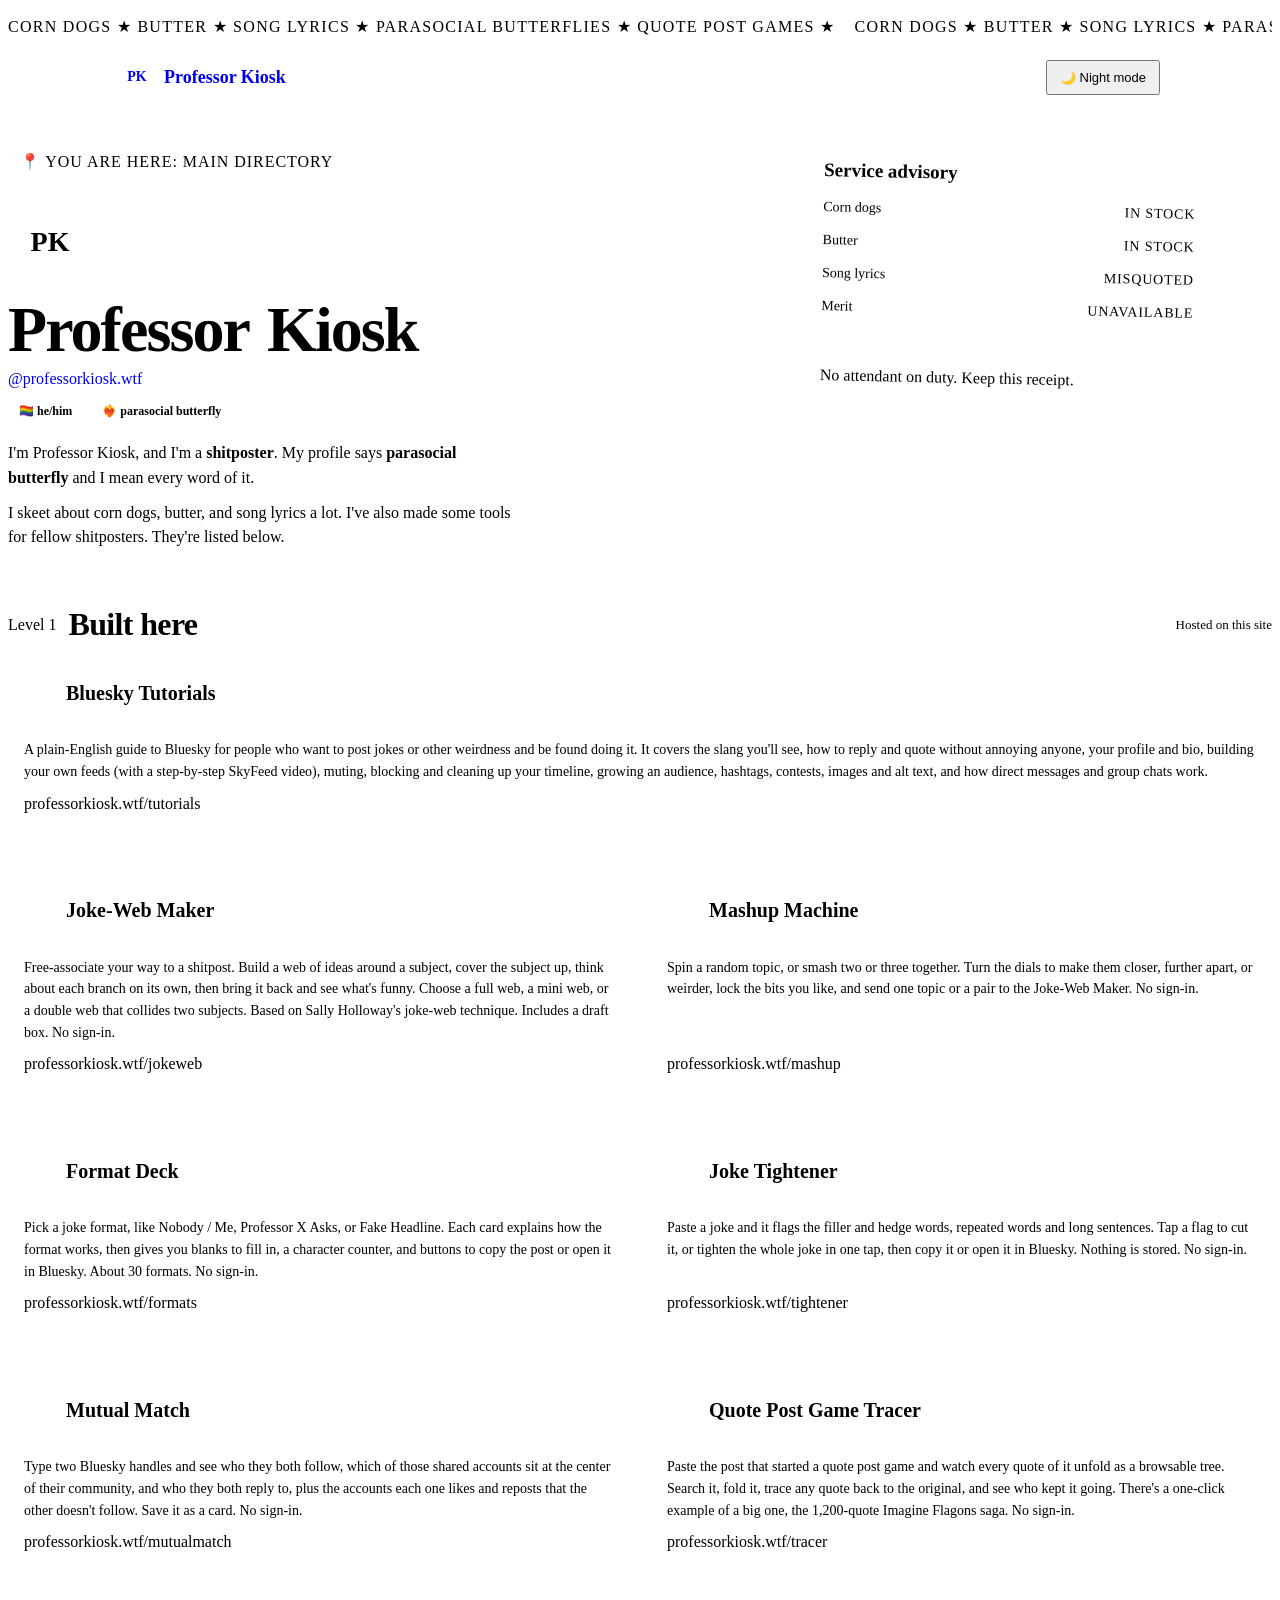
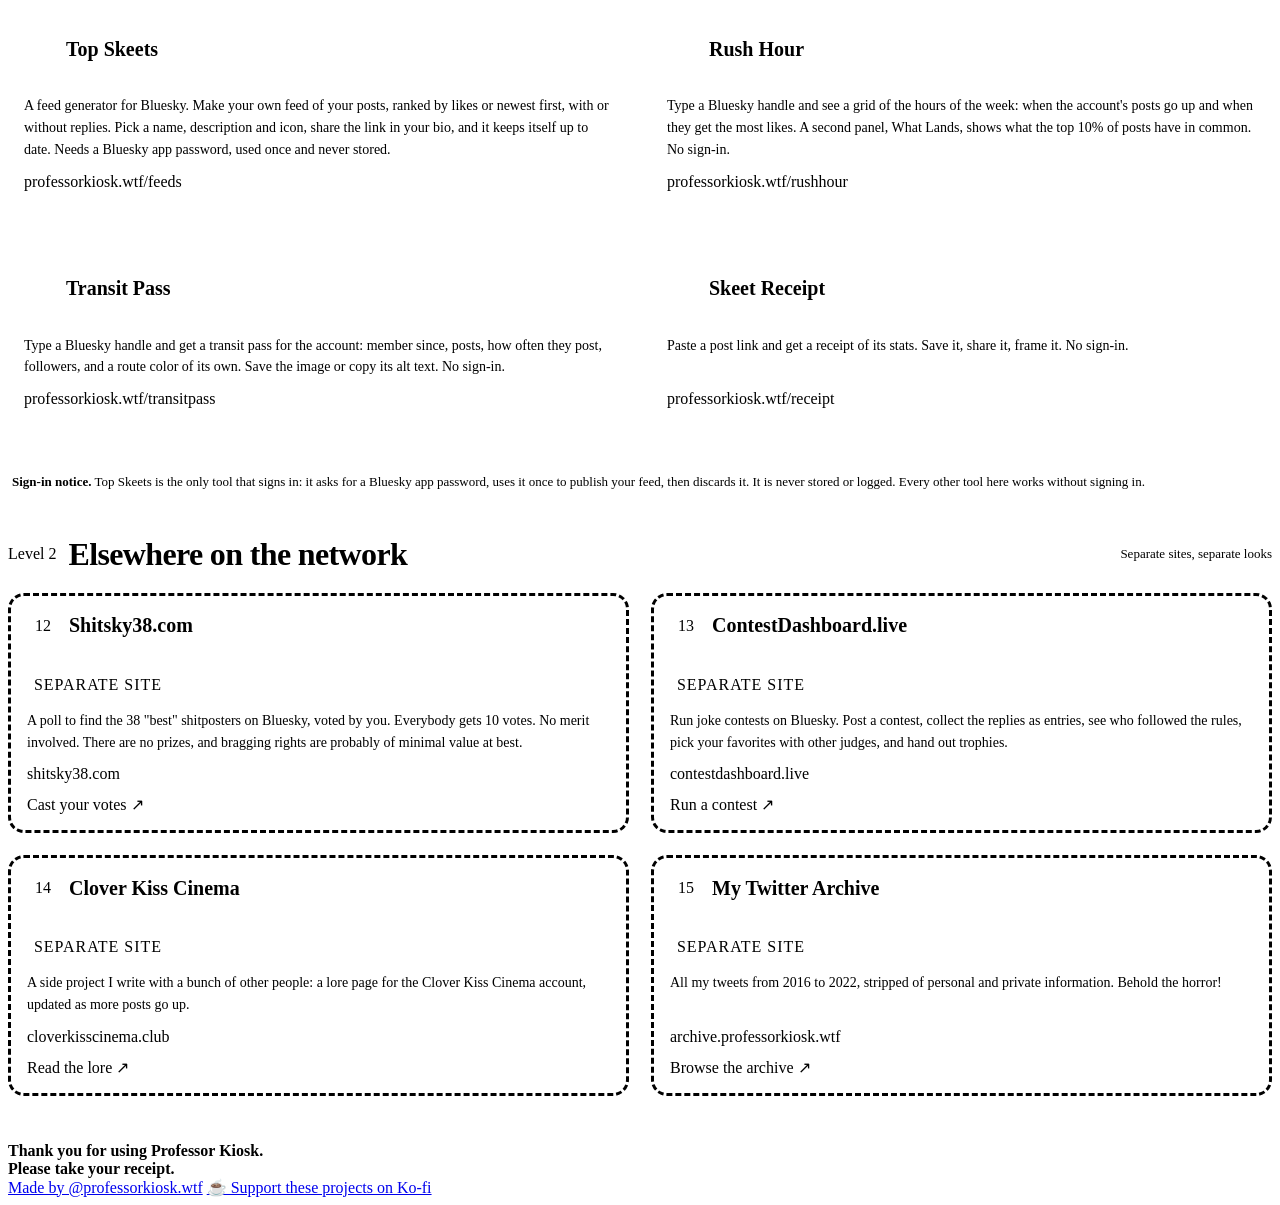
==== commit 3c9a37f9: "Move the Tracer after Mutual Match; fold the Imagine Flagons saga into it as an example link Co-Auth" ====
--- a/public/index.html
+++ b/public/index.html
@@ -218,8 +218,16 @@
             <a class="k-btn" href="/mutualmatch">Find the match →</a>
           </div>
         </article>
+        <article class="tool" style="--c: var(--coral)">
+          <div class="tool-head"><span class="num">07</span><h3>Quote Post Game Tracer</h3></div>
+          <div class="tool-body">
+            <p>Paste the post that started a quote post game and watch every quote of it unfold as a browsable tree. Search it, fold it, trace any quote back to the original, and see who kept it going. There's a one-click example of a big one, the 1,200-quote Imagine Flagons saga. No sign-in.</p>
+            <span class="url">professorkiosk.wtf/tracer</span>
+            <a class="k-btn" href="/tracer">Trace a post →</a>
+          </div>
+        </article>
         <article class="tool" style="--c: var(--purple)">
-          <div class="tool-head"><span class="num">07</span><h3>Top Skeets</h3></div>
+          <div class="tool-head"><span class="num">08</span><h3>Top Skeets</h3></div>
           <div class="tool-body">
             <p>A feed generator for Bluesky. Make your own feed of your posts, ranked by likes or newest first, with or without replies. Pick a name, description and icon, share the link in your bio, and it keeps itself up to date. Needs a Bluesky app password, used once and never stored.</p>
             <span class="url">professorkiosk.wtf/feeds</span>
@@ -227,7 +235,7 @@
           </div>
         </article>
         <article class="tool" style="--c: var(--yellow)">
-          <div class="tool-head"><span class="num">08</span><h3>Rush Hour</h3></div>
+          <div class="tool-head"><span class="num">09</span><h3>Rush Hour</h3></div>
           <div class="tool-body">
             <p>Type a Bluesky handle and see a grid of the hours of the week: when the account's posts go up and when they get the most likes. A second panel, What Lands, shows what the top 10% of posts have in common. No sign-in.</p>
             <span class="url">professorkiosk.wtf/rushhour</span>
@@ -235,7 +243,7 @@
           </div>
         </article>
         <article class="tool" style="--c: var(--teal)">
-          <div class="tool-head"><span class="num">09</span><h3>Transit Pass</h3></div>
+          <div class="tool-head"><span class="num">10</span><h3>Transit Pass</h3></div>
           <div class="tool-body">
             <p>Type a Bluesky handle and get a transit pass for the account: member since, posts, how often they post, followers, and a route color of its own. Save the image or copy its alt text. No sign-in.</p>
             <span class="url">professorkiosk.wtf/transitpass</span>
@@ -243,27 +251,11 @@
           </div>
         </article>
         <article class="tool" style="--c: var(--sky)">
-          <div class="tool-head"><span class="num">10</span><h3>Skeet Receipt</h3></div>
+          <div class="tool-head"><span class="num">11</span><h3>Skeet Receipt</h3></div>
           <div class="tool-body">
             <p>Paste a post link and get a receipt of its stats. Save it, share it, frame it. No sign-in.</p>
             <span class="url">professorkiosk.wtf/receipt</span>
             <a class="k-btn" href="/receipt">Print a receipt →</a>
-          </div>
-        </article>
-        <article class="tool" style="--c: var(--coral)">
-          <div class="tool-head"><span class="num">11</span><h3>Quote Post Game Tracer</h3></div>
-          <div class="tool-body">
-            <p>Paste the post that started a quote post game and watch every quote of it unfold as a browsable tree. Search it, fold it, trace any quote back to the original, and see who kept it going. No sign-in.</p>
-            <span class="url">professorkiosk.wtf/tracer</span>
-            <a class="k-btn" href="/tracer">Trace a post →</a>
-          </div>
-        </article>
-        <article class="tool" style="--c: var(--purple)">
-          <div class="tool-head"><span class="num">12</span><h3>The Imagine Flagons Saga</h3></div>
-          <div class="tool-body">
-            <p>It started with a post about a Lord of the Rings cover band, and then 1,200 people could not stop. The whole quote post game, preserved as a browsable tree: every band name, every pun, every branch. No sign-in.</p>
-            <span class="url">professorkiosk.wtf/imagine-flagons</span>
-            <a class="k-btn" href="/imagine-flagons">Explore the saga →</a>
           </div>
         </article>
 </div>
@@ -278,7 +270,7 @@
       </div>
       <div class="grid2">
         <a class="tool ext" style="--c: var(--pink); text-decoration:none; color:inherit" href="https://shitsky38.com" target="_blank" rel="noopener">
-          <div class="tool-head"><span class="num">13</span><h3>Shitsky38.com</h3></div>
+          <div class="tool-head"><span class="num">12</span><h3>Shitsky38.com</h3></div>
           <div class="tool-body">
             <span class="tag-ext">SEPARATE SITE</span>
             <p>A poll to find the 38 "best" shitposters on Bluesky, voted by you. Everybody gets 10 votes. No merit involved. There are no prizes, and bragging rights are probably of minimal value at best.</p>
@@ -287,7 +279,7 @@
           </div>
         </a>
         <a class="tool ext" style="--c: var(--yellow); text-decoration:none; color:inherit" href="https://contestdashboard.live" target="_blank" rel="noopener">
-          <div class="tool-head"><span class="num">14</span><h3>ContestDashboard.live</h3></div>
+          <div class="tool-head"><span class="num">13</span><h3>ContestDashboard.live</h3></div>
           <div class="tool-body">
             <span class="tag-ext">SEPARATE SITE</span>
             <p>Run joke contests on Bluesky. Post a contest, collect the replies as entries, see who followed the rules, pick your favorites with other judges, and hand out trophies.</p>
@@ -296,7 +288,7 @@
           </div>
         </a>
         <a class="tool ext" style="--c: var(--sky); text-decoration:none; color:inherit" href="https://cloverkisscinema.club" target="_blank" rel="noopener">
-          <div class="tool-head"><span class="num">15</span><h3>Clover Kiss Cinema</h3></div>
+          <div class="tool-head"><span class="num">14</span><h3>Clover Kiss Cinema</h3></div>
           <div class="tool-body">
             <span class="tag-ext">SEPARATE SITE</span>
             <p>A side project I write with a bunch of other people: a lore page for the Clover Kiss Cinema account, updated as more posts go up.</p>
@@ -305,7 +297,7 @@
           </div>
         </a>
         <a class="tool ext" style="--c: var(--teal); text-decoration:none; color:inherit" href="https://archive.professorkiosk.wtf" target="_blank" rel="noopener">
-          <div class="tool-head"><span class="num">16</span><h3>My Twitter Archive</h3></div>
+          <div class="tool-head"><span class="num">15</span><h3>My Twitter Archive</h3></div>
           <div class="tool-body">
             <span class="tag-ext">SEPARATE SITE</span>
             <p>All my tweets from 2016 to 2022, stripped of personal and private information. Behold the horror!</p>
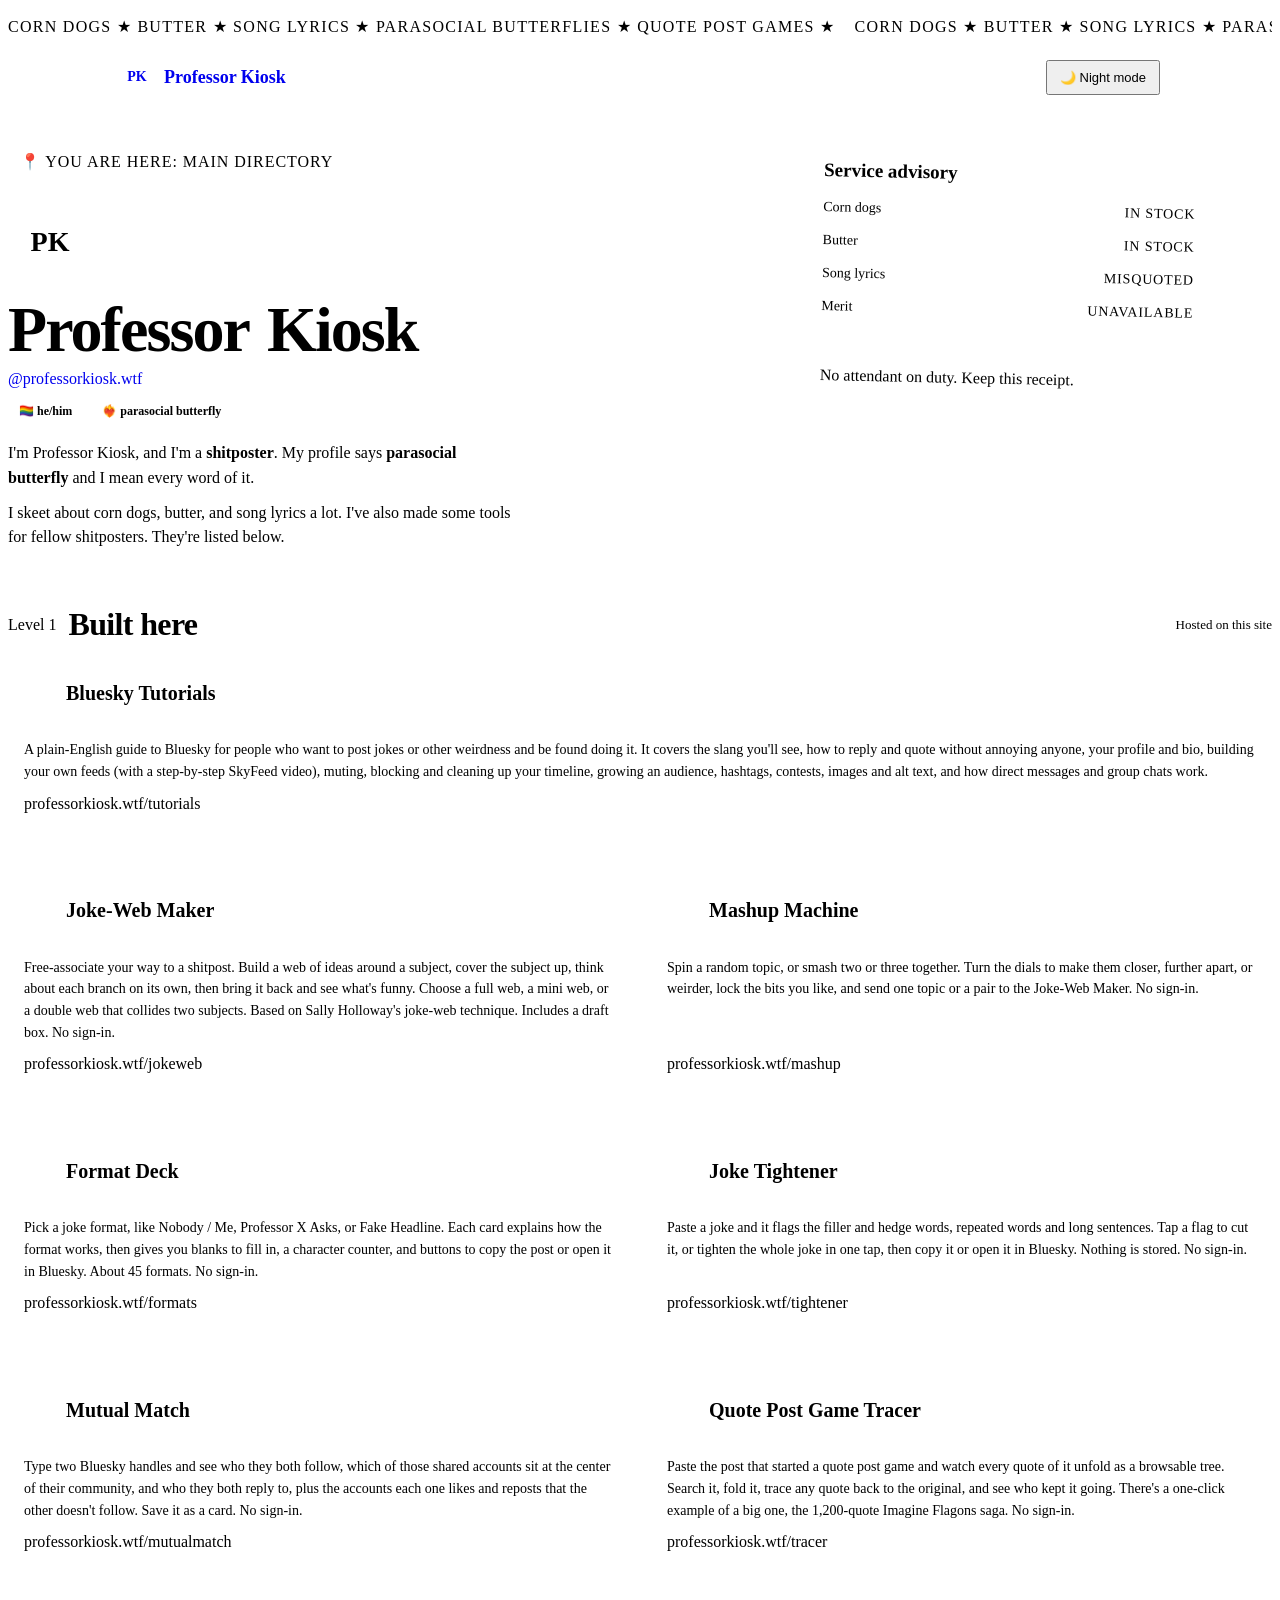
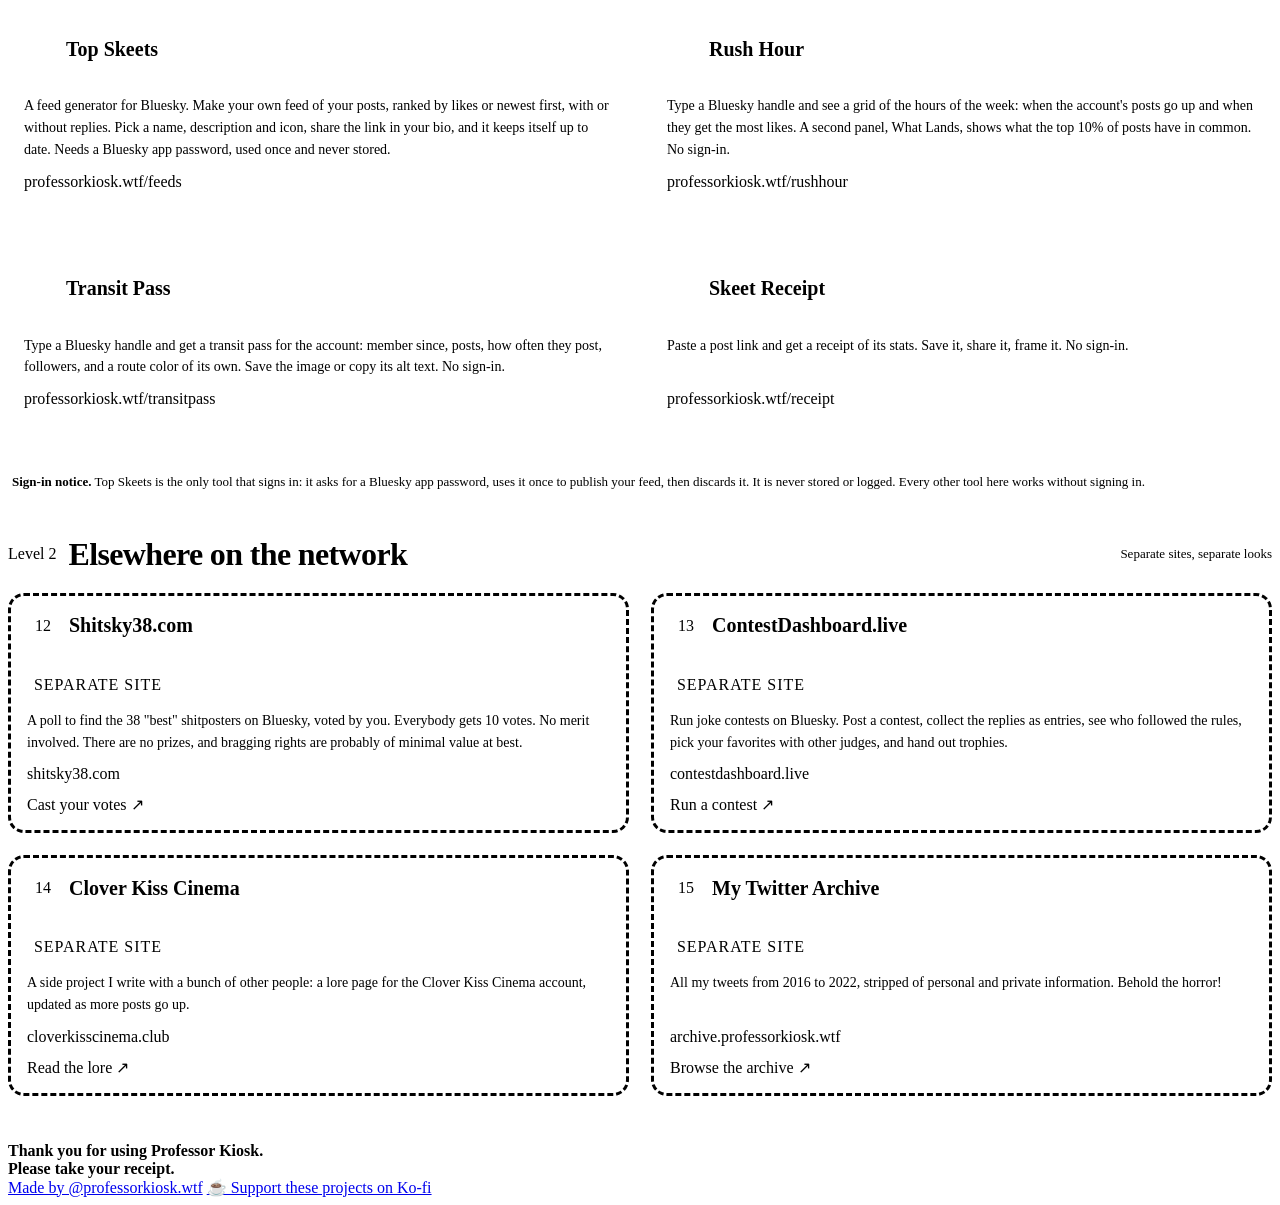
==== commit 4b5860f9: "Format Deck: add fourteen formats (44 in all) Co-Authored-By: Claude Sonnet 5.5 <noreply@anthropic.c" ====
--- a/public/index.html
+++ b/public/index.html
@@ -197,7 +197,7 @@
         <article class="tool" style="--c: var(--coral)">
           <div class="tool-head"><span class="num">04</span><h3>Format Deck</h3></div>
           <div class="tool-body">
-            <p>Pick a joke format, like Nobody / Me, Professor X Asks, or Fake Headline. Each card explains how the format works, then gives you blanks to fill in, a character counter, and buttons to copy the post or open it in Bluesky. About 30 formats. No sign-in.</p>
+            <p>Pick a joke format, like Nobody / Me, Professor X Asks, or Fake Headline. Each card explains how the format works, then gives you blanks to fill in, a character counter, and buttons to copy the post or open it in Bluesky. About 45 formats. No sign-in.</p>
             <span class="url">professorkiosk.wtf/formats</span>
             <a class="k-btn" href="/formats">Deal a card →</a>
           </div>
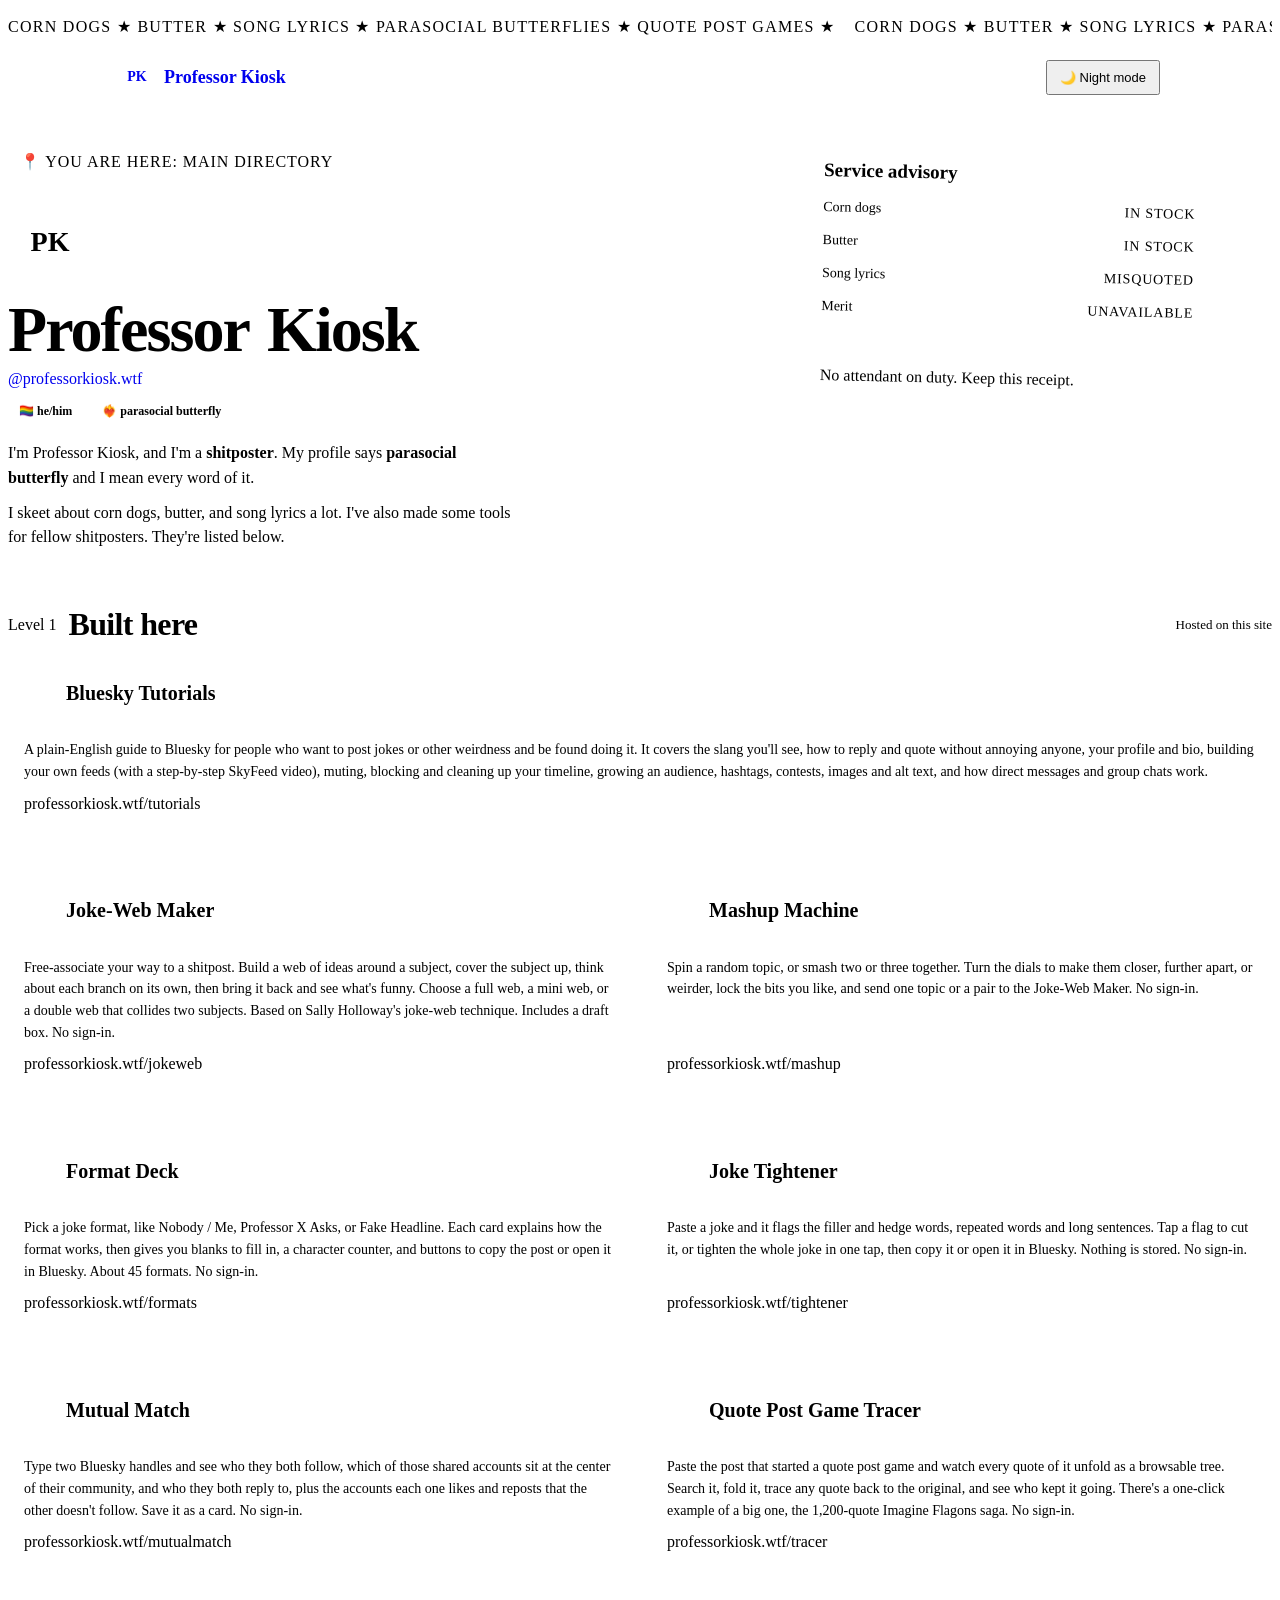
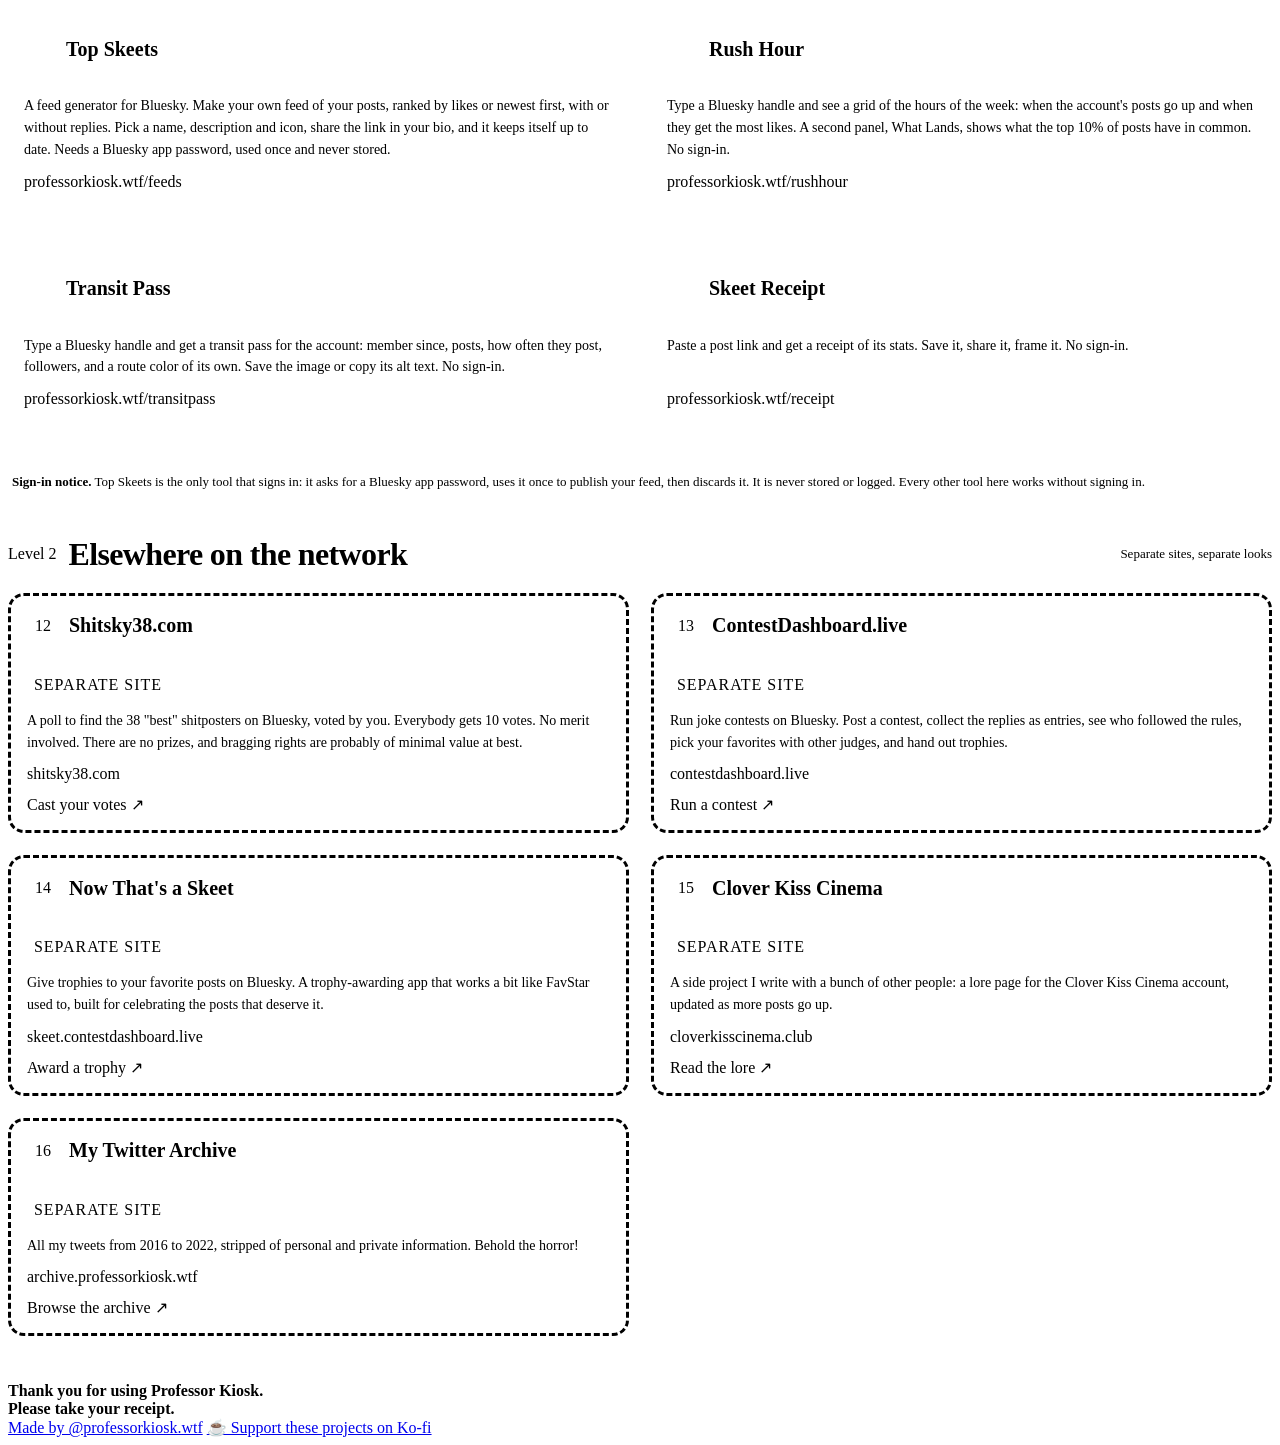
==== commit 2aac8987: "Add Now That's a Skeet to Elsewhere on the network Co-Authored-By: Claude Sonnet 5.5 <noreply@anthro" ====
--- a/public/index.html
+++ b/public/index.html
@@ -287,8 +287,17 @@
             <span class="k-btn">Run a contest ↗</span>
           </div>
         </a>
+        <a class="tool ext" style="--c: var(--coral); text-decoration:none; color:inherit" href="https://skeet.contestdashboard.live" target="_blank" rel="noopener">
+          <div class="tool-head"><span class="num">14</span><h3>Now That's a Skeet</h3></div>
+          <div class="tool-body">
+            <span class="tag-ext">SEPARATE SITE</span>
+            <p>Give trophies to your favorite posts on Bluesky. A trophy-awarding app that works a bit like FavStar used to, built for celebrating the posts that deserve it.</p>
+            <span class="url">skeet.contestdashboard.live</span>
+            <span class="k-btn">Award a trophy ↗</span>
+          </div>
+        </a>
         <a class="tool ext" style="--c: var(--sky); text-decoration:none; color:inherit" href="https://cloverkisscinema.club" target="_blank" rel="noopener">
-          <div class="tool-head"><span class="num">14</span><h3>Clover Kiss Cinema</h3></div>
+          <div class="tool-head"><span class="num">15</span><h3>Clover Kiss Cinema</h3></div>
           <div class="tool-body">
             <span class="tag-ext">SEPARATE SITE</span>
             <p>A side project I write with a bunch of other people: a lore page for the Clover Kiss Cinema account, updated as more posts go up.</p>
@@ -297,7 +306,7 @@
           </div>
         </a>
         <a class="tool ext" style="--c: var(--teal); text-decoration:none; color:inherit" href="https://archive.professorkiosk.wtf" target="_blank" rel="noopener">
-          <div class="tool-head"><span class="num">15</span><h3>My Twitter Archive</h3></div>
+          <div class="tool-head"><span class="num">16</span><h3>My Twitter Archive</h3></div>
           <div class="tool-body">
             <span class="tag-ext">SEPARATE SITE</span>
             <p>All my tweets from 2016 to 2022, stripped of personal and private information. Behold the horror!</p>
